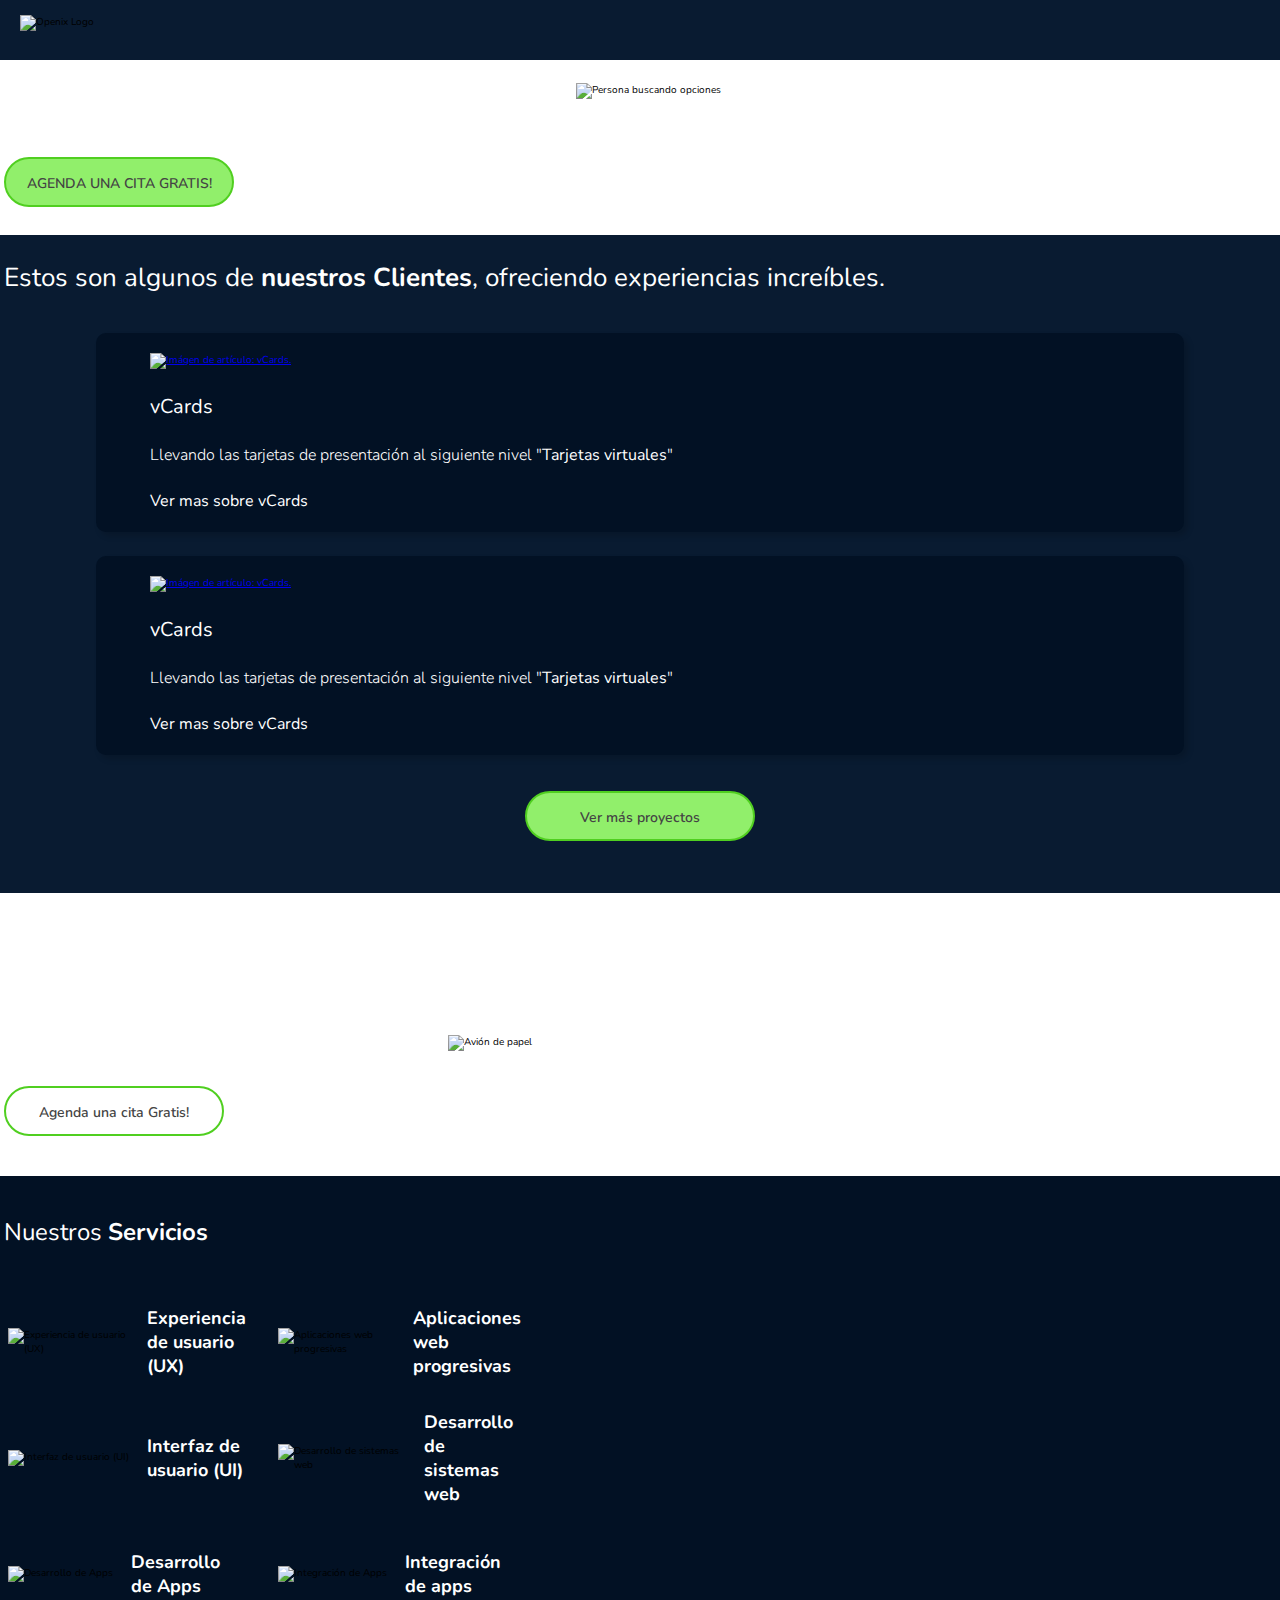
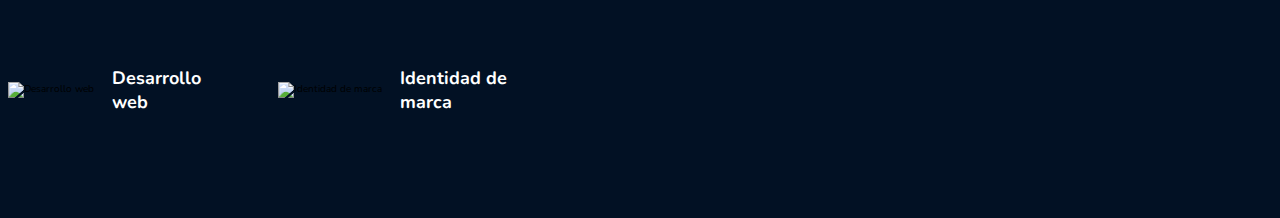
==== index.html @ 18866265 "4ta sección terminada: Servicios" ====
<!DOCTYPE html>
    <html lang="en">
        <head>
            <meta charset="UTF-8" />
            <meta http-equiv="X-UA-Compatible" content="IE=edge" />
            <meta name="viewport" content="width=device-width, initial-scale=1.0" />
            <meta name="robots" content="index, follow" />
            <link rel="preconnect" href="https://fonts.googleapis.com" />
            <link rel="preconnect" href="https://fonts.gstatic.com" crossorigin />
            <link href="https://fonts.googleapis.com/css2?family=Nunito:wght@300;400;500;600;700&display=swap" rel="stylesheet" />
            <link rel="stylesheet" href="./styles.css" />
            <title>Document</title>
        </head>
        <body>
            <header>
                <nav class="navbar">
                    <img src="./assets/pictures/logo W.svg" alt="Openix Logo" class="logo">
                    <div class="options-container">
                        <ul class="options">
                            <li><a href="/">Proyectos</a></li>
                            <li><a href="/">Servicios</a></li>
                            <li><a href="/">Blog</a></li>
                        </ul>
                        <a href="/">AGENDA UNA CITA GRATIS</a>
                    </div>
                    <a href="/" class="menu-icon-container"><span class="menu-icon"></span></a>
                </nav>
            </header>
            <main>
                <section class="hero">
                    <div class="info-container">
                        <h1 class="info-title">Desarrollamos y rediseñamos experiencias digitales.</h1>
                        <p class="info">Tener una buena interfaz <strong>NO BASTA,</strong> necesitas llegar a las  personas de manera significativa</p>
                        <a href="" class="info-button cta1">AGENDA UNA CITA GRATIS!</a>
                    </div>
                    <img src="./assets/pictures/hero-image.svg" alt="Persona buscando opciones" class="hero-image">
                </section>
                <section class="cards-section">
                    <h2 class="cards-header">Estos son algunos de <strong>nuestros Clientes</strong>, ofreciendo experiencias increíbles.</h2>
                    <figure class="green-line"></figure>
                    <div class="cards-container">
                        <article class="card card-1">
                            <div class="card-info-container">
                                <a href="/">
                                    <img src="./assets/pictures/proyecto 1.svg" alt="Imágen de artículo: vCards." class="card-picture card1">
                                </a>
                                <h3 class="card-title">vCards</h3>
                                <p class="card-info">Llevando las tarjetas de presentación al siguiente nivel "<strong>Tarjetas virtuales</strong>"</p>
                                <a href="/" class="card-info-link">
                                    <span>Ver mas sobre vCards</span>
                                    <figure></figure>
                                </a>
                            </div>
                        </article>
                        <article class="card card-2">
                            <div class="card-info-container">
                                <a href="/">
                                    <img src="./assets/pictures/Proyecto 2.svg" alt="Imágen de artículo: vCards." class="card-picture card2">
                                </a>
                                <h3 class="card-title">vCards</h3>
                                <p class="card-info">Llevando las tarjetas de presentación al siguiente nivel "<strong>Tarjetas virtuales</strong>"</p>
                                <a href="/" class="card-info-link">
                                    <span>Ver mas sobre vCards</span>
                                    <figure></figure>
                                </a>
                            </div>
                        </article>
                        <article class="card card-3">
                            <div class="card-info-container">
                                <a href="/">
                                    <img src="./assets/pictures/proyecto 1.svg" alt="Imágen de artículo: vCards." class="card-picture card3">
                                </a>
                                <h3 class="card-title">vCards</h3>
                                <p class="card-info">Llevando las tarjetas de presentación al siguiente nivel "<strong>Tarjetas virtuales</strong>"</p>
                                <a href="/" class="card-info-link">
                                    <span>Ver mas sobre vCards</span>
                                    <figure></figure>
                                </a>
                            </div>
                        </article>
                        <a href="/" class="cards-button cta1">Ver más proyectos</a>
                    </div>
                </section>
                <section class="appointment">
                    <div class="appointment-info-container">
                        <h2 class="appointment-info-title"> <strong>Somos expertos en agregar valor a tus ideas,</strong> ¿tienes en mente alguna idea loca que quieras plasmar?</h2>
                        <p class="appointment-info">Nosotros te ayudamos</p>
                        <a href="/" class="appointment-button cta2">Agenda una cita Gratis!</a>
                    </div>
                    <img src="./assets/pictures/paper-plane-left.svg" alt="Avión de papel" class="appointment-pic1">
                    <img src="./assets/pictures/idea-man.svg" alt="Persona con una idea" class="appointment-pic2">
                </section>
                <section class="services">
                    <p class="services-header">Nuestros <strong>Servicios</strong></p>
                    <figure class="green-line line2"></figure>
                    <div class="services-container">
                        <span class="services-item">
                            <figure class="services-item-icon">
                                <img src="./assets/Icons/user-icon.svg" alt="Experiencia de usuario (UX)">
                            </figure>
                            <p class="services-item-text">Experiencia<br /> de usuario (UX)</p>
                        </span>
                        <span class="services-item">
                            <figure class="services-item-icon">
                                <img src="./assets/Icons/interface-icon.svg" alt="Interfaz de usuario (UI)">
                            </figure>
                            <p class="services-item-text">Interfaz de <br />usuario (UI)</p>
                        </span>
                        <span class="services-item">
                            <figure class="services-item-icon">
                                <img src="./assets/Icons/app-development-icon.svg" alt="Desarrollo de Apps">
                            </figure>
                            <p class="services-item-text">Desarrollo <br />de Apps</p>
                        </span>
                        <span class="services-item">
                            <figure class="services-item-icon">
                                <img src="./assets/Icons/code-icon.svg" alt="Desarrollo web">
                            </figure>
                            <p class="services-item-text">Desarrollo <br /> web</p>
                        </span>
                        <span class="services-item">
                            <figure class="services-item-icon">
                                <img src="./assets/Icons/code-icon.svg" alt="Aplicaciones web progresivas">
                            </figure>
                            <p class="services-item-text">Aplicaciones web <br />progresivas</p>
                        </span>
                        <span class="services-item">
                            <figure class="services-item-icon">
                                <img src="./assets/Icons/system-development-icon.svg" alt="Desarrollo de sistemas web">
                            </figure>
                            <p class="services-item-text">Desarrollo de <br />sistemas web</p>
                        </span>
                        <span class="services-item">
                            <figure class="services-item-icon">
                                <img src="./assets/Icons/settings-icon.svg" alt="Integración de Apps">
                            </figure>
                            <p class="services-item-text">Integración <br />de apps</p>
                        </span>
                        <span class="services-item">
                            <figure class="services-item-icon">
                                <img src="./assets/Icons/pictures-icon.svg" alt="Identidad de marca">
                            </figure>
                            <p class="services-item-text">Identidad de <br />marca</p>
                        </span>
                    </div>
                </section>
            </main>
        </body>
    </html>
---- styles.css ----
* {
    margin: 0px;
    padding: 0px;
    box-sizing: border-box;
}
:root {
    --blue: #091B31;
    --dark-blue: #021124;
    --white: #ffffff;
    --light-green: #91ef6b;
    --green: #50cf20;
    --dark-green: #205809;
    --dark-grey: #444444;
    --shadows: #00000029;
    --Bold: 700;
    --SemiBold: 600;
    --medium: 500;
    --Regular: 400;
    --light: 300;
}
html {
    font-size: 62.5%;
    font-family: 'Nunito', sans-serif;
}
header {
    width: 100%;
    background-color: var(--blue);
    position: sticky;
    top: 0%;
    z-index: 1;
}
nav.navbar {
    width: 100%;
    height: 60px;
    padding: 0 20px;
    display: flex;
    justify-content: space-between;
    align-items: center;
}
img.logo {
    width: 100px;
    height: 30px;
}
div.options-container {
    display: none;
}
span.menu-icon {
    display: block;
    width: 30px;
    height: 30px;
    background-image: url(./assets/Icons/Menu.svg);
    background-repeat: no-repeat;
    background-position: center;
}
section.hero {
    width: 100%;
    background-image: url(./assets/pictures/gradient-background.webp);
    background-size: 100% 100%;
    position: relative;
}
div.info-container {
    width: 81%;
    padding: 4px;
}
h1.info-title {
    margin-top: 12px;
    color: var(--white);
    font-size: 3rem;
    line-height: 3.5rem;
    font-weight: var(--Bold);
}
p.info {
    margin-top: 12px;
    color: var(--white);
    font-size: 1.6rem;
    font-weight: var(--light);
}
a.cta1 {
    display: block;
    width: 230px;
    height: 50px;
    font-size: 1.4rem;
    font-weight: var(--SemiBold);
    background-color: var(--light-green);
    color: var(--dark-grey);
    text-decoration: none;
    text-align: center;
    padding-top: 15px;
    border: 2px solid var(--green);
    border-radius: 50px;
    margin: 12px 0px 24px 0px;
}
img.hero-image {
    width: 50%;
    position: absolute;
    top: 13%;
    right: 5%;
}
section.cards-section {
    padding: 28px 0;
    width: 100%;
    background-color: var(--blue);
}
h2.cards-header {
    width: 73%;
    margin-left: 4px;
    font-size: 2.6rem;
    line-height: 3rem;
    color: var(--white);
    font-weight: var(--Regular);
}
figure.green-line {
    width: 100px;
    height: 2px;
    background-image: url(./assets/Icons/Rectángulo\ 438.svg);
    margin: 10px 4px;
}
div.cards-container {
    width: 85%;
    margin: 28px auto 0 auto;
    display: flex;
    flex-direction: column;
    align-items: center;
}
article.card {
    width: 100%;
    height: auto;
    margin-bottom: 24px;
    padding: 20px 0;
    background-color: var(--dark-blue);
    border-radius: 10px;
    box-shadow: 4px 4px 6px var(--shadows);
}
article.card-3 {
    display: none;
}
div.card-info-container {
    width: 90%;
    margin: 0 auto;
}
img.card-picture {
    width: 100%;
}
h3.card-title {
    margin-top: 24px;
    font-size: 2rem;
    font-weight: var(--Regular);
    color: var(--white);
}
p.card-info {
    margin-top: 24px;
    font-size: 1.6rem;
    font-weight: var(--light);
    color: var(--white);
}
a.card-info-link {
    display: flex;
    justify-content: space-between;
    align-items: center;
    width: 200px;
    margin-top: 24px;
    font-size: 1.6rem;
    font-weight: var(--Regular);
    color: var(--white);
    text-decoration: none;
}
a.card-info-link figure {
    display: inline-block;
    width: 25px;
    height: 18px;
    background-image: url(./assets/Icons/arrow-right.svg);
    background-repeat: no-repeat;
    background-position: center;
}
section.appointment {
    width: 100%;
    height: auto;
    padding: 40px 4px;
    background-image: url(./assets/pictures/gradient-background.webp);
    background-repeat: no-repeat;
    background-size: 100% 100%;
    position: relative;
}
div.appointment-info-container {
    width: 90%;
}
h2.appointment-info-title {
    font-size: 3rem;
    line-height: 3rem;
    color: var(--white);
    font-weight: var(--Regular);
    margin-bottom: 48px;
}
p.appointment-info {
    font-size: 2rem;
    color: var(--white);
    font-weight: var(--light);
}
a.cta2 {
    display: block;
    width: 220px;
    height: 50px;
    font-size: 1.4rem;
    font-weight: var(--SemiBold);
    background-color: var(--white);
    color: var(--dark-grey);
    text-decoration: none;
    text-align: center;
    padding-top: 15px;
    border: 2px solid var(--green);
    border-radius: 50px;
    margin: 18px 0px 0px 0px;
}
img.appointment-pic1 {
    width: 200px;
    position: absolute;
    top: 50%;
    left: 35%;
}
img.appointment-pic2 {
    display: none;
}
section.services {
    width: 100%;
    height: auto;
    background-color: var(--dark-blue);
    padding: 40px 4px;
}
p.services-header {
    font-size: 2.4rem;
    font-weight: var(--Regular);
    color: var(--white);
}
figure.line2 {
    width: 90px;
    margin: 4px 0px;
}
div.services-container {
    margin: 40px 4px;
    display: grid;
    grid-template-rows: repeat(4, 1fr);
    grid-template-columns: 250px 250px;
    gap: 20px;
    grid-auto-flow: column;
    overflow-x: scroll;
    overscroll-behavior-x: contain;
    scroll-snap-type: x proximity;
}
span.services-item {
    width: 250px;
    height: auto;
    display: flex;
    align-items: center;
}
p.services-item-text {
    margin-left: 18px;
    font-size: 1.8rem;
    font-weight: var(--Bold);
    color: var(--white);
}
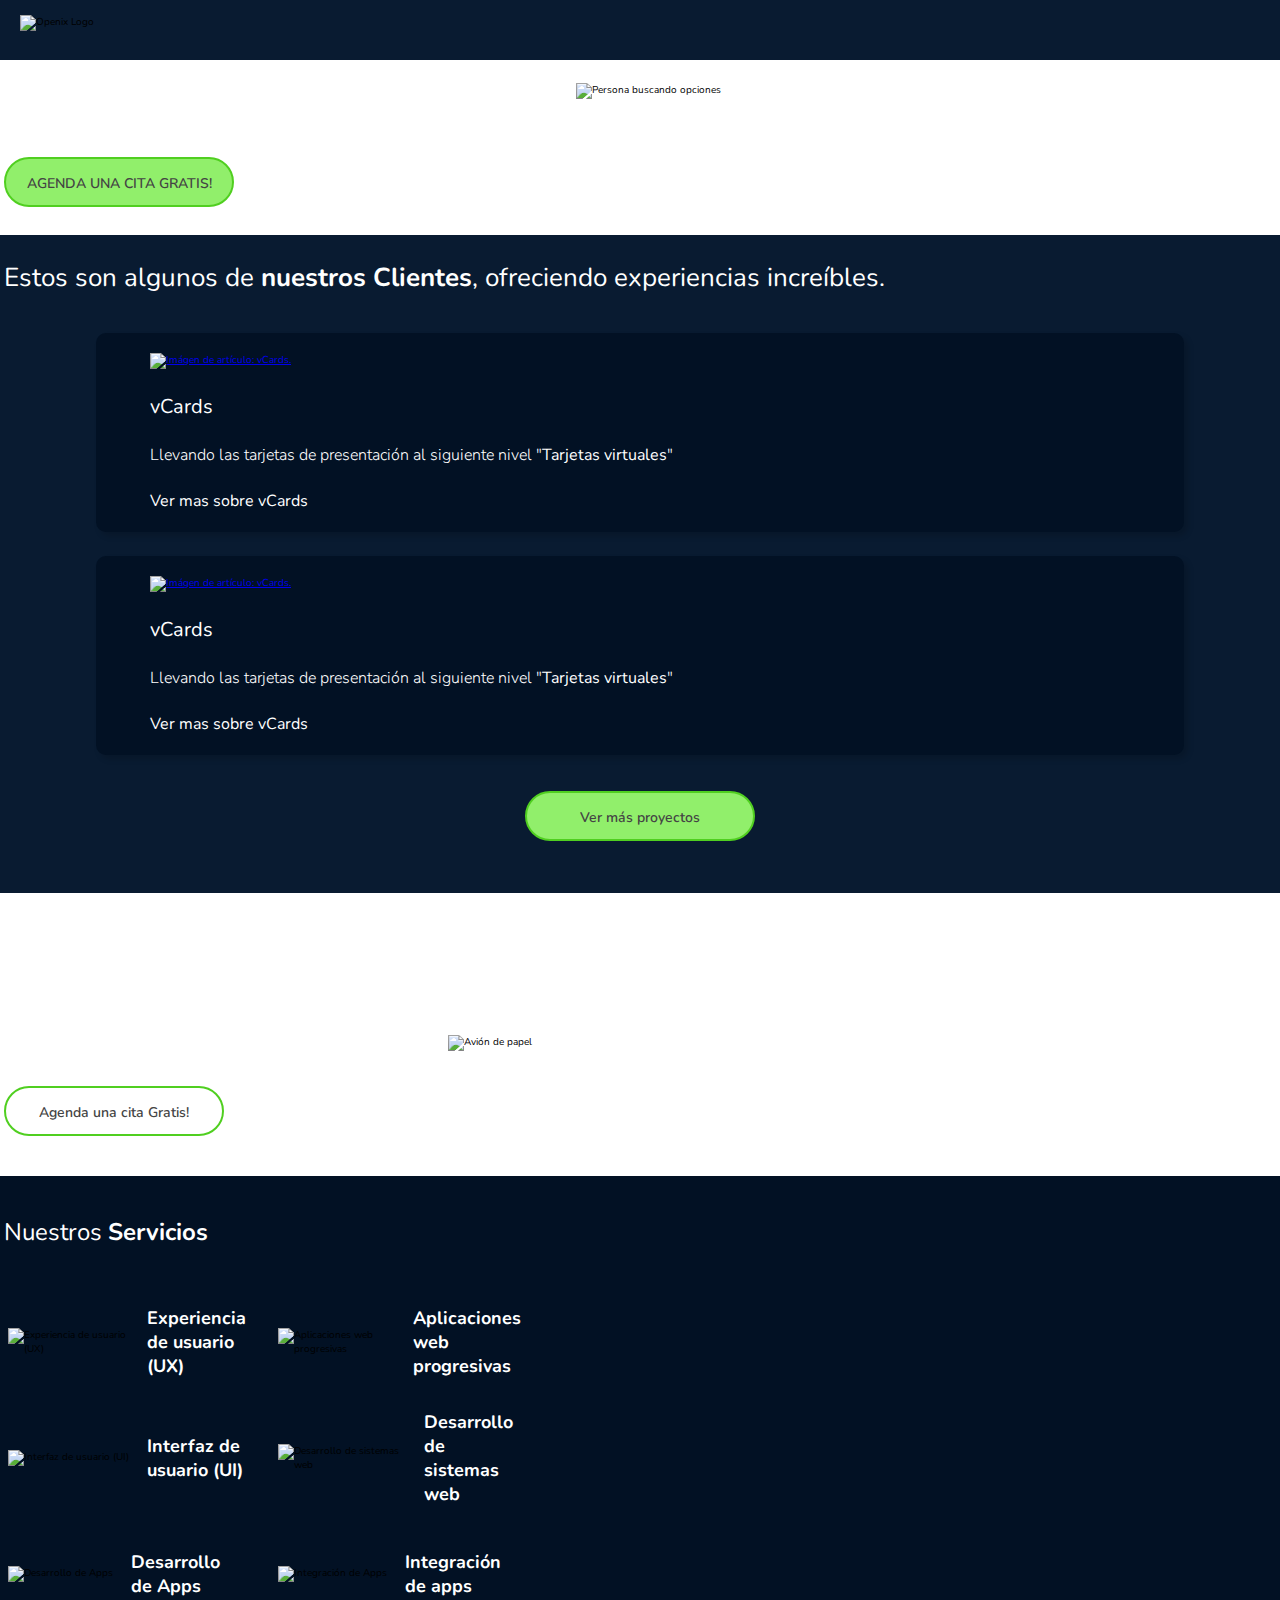
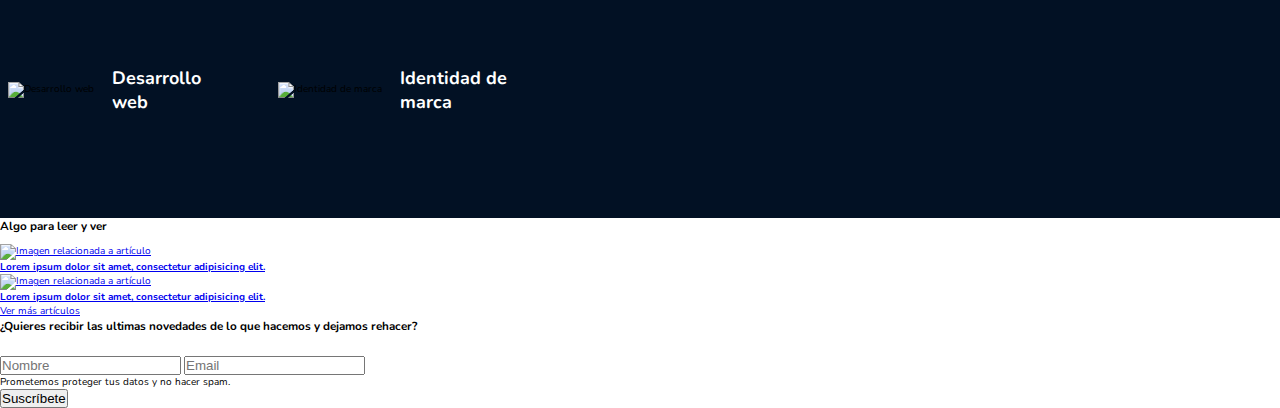
==== commit a62ad3a3: "Arquitectura inicial 6ta sección: suscripción" ====
--- a/index.html
+++ b/index.html
@@ -144,6 +144,51 @@
                         </span>
                     </div>
                 </section>
+                <section class="articles">
+                    <h3 class="articles-title">Algo para leer y ver</h3>
+                    <figure class="green-line line2"></figure>
+                    <div class="articles-container">
+                        <article class="article">
+                            <div class="article-info-container">
+                                <a href="/">
+                                    <img src="./assets/pictures/proyecto 1.svg" alt="Imagen relacionada a artículo" class="article-image">
+                                </a>
+                                <a href="/" class="article-link">
+                                    <h4 class="article-title">Lorem ipsum dolor sit amet, consectetur adipisicing elit.</h4>
+                                    <figure class="link-icon"></figure>
+                                </a>
+                            </div>
+                        </article>
+                        <article class="article">
+                            <div class="article-info-container">
+                                <a href="/">
+                                    <img src="./assets/pictures/Proyecto 2.svg" alt="Imagen relacionada a artículo" class="article-image">
+                                </a>
+                                <a href="/" class="article-link">
+                                    <h4 class="article-title">Lorem ipsum dolor sit amet, consectetur adipisicing elit.</h4>
+                                    <figure class="link-icon"></figure>
+                                </a>
+                            </div>
+                        </article>
+                    </div>
+                    <a href="./" class="see-more-link">
+                        <p class="see-more-text">Ver más artículos</p>
+                        <figure class="see-more-arrow"></figure>
+                    </a>
+                    <figure class="gradient-line"></figure>
+                </section>
+                <section class="subscription">
+                    <h3 class="subscription-title">¿Quieres recibir las ultimas novedades de lo que hacemos y dejamos rehacer?</h3>
+                    <figure class="green-line"></figure>
+                    <form action="/">
+                        <div>
+                            <input type="text" name="Name" id="name" placeholder="Nombre" autocomplete="name" required>
+                            <input type="email" name="Email" id="email" placeholder="Email" autocomplete="email" required>
+                        </div>
+                        <p class="form-legend">Prometemos proteger tus datos y no hacer spam.</p>
+                        <button type="submit">Suscríbete</button>
+                    </form>
+                </section>
             </main>
         </body>
     </html>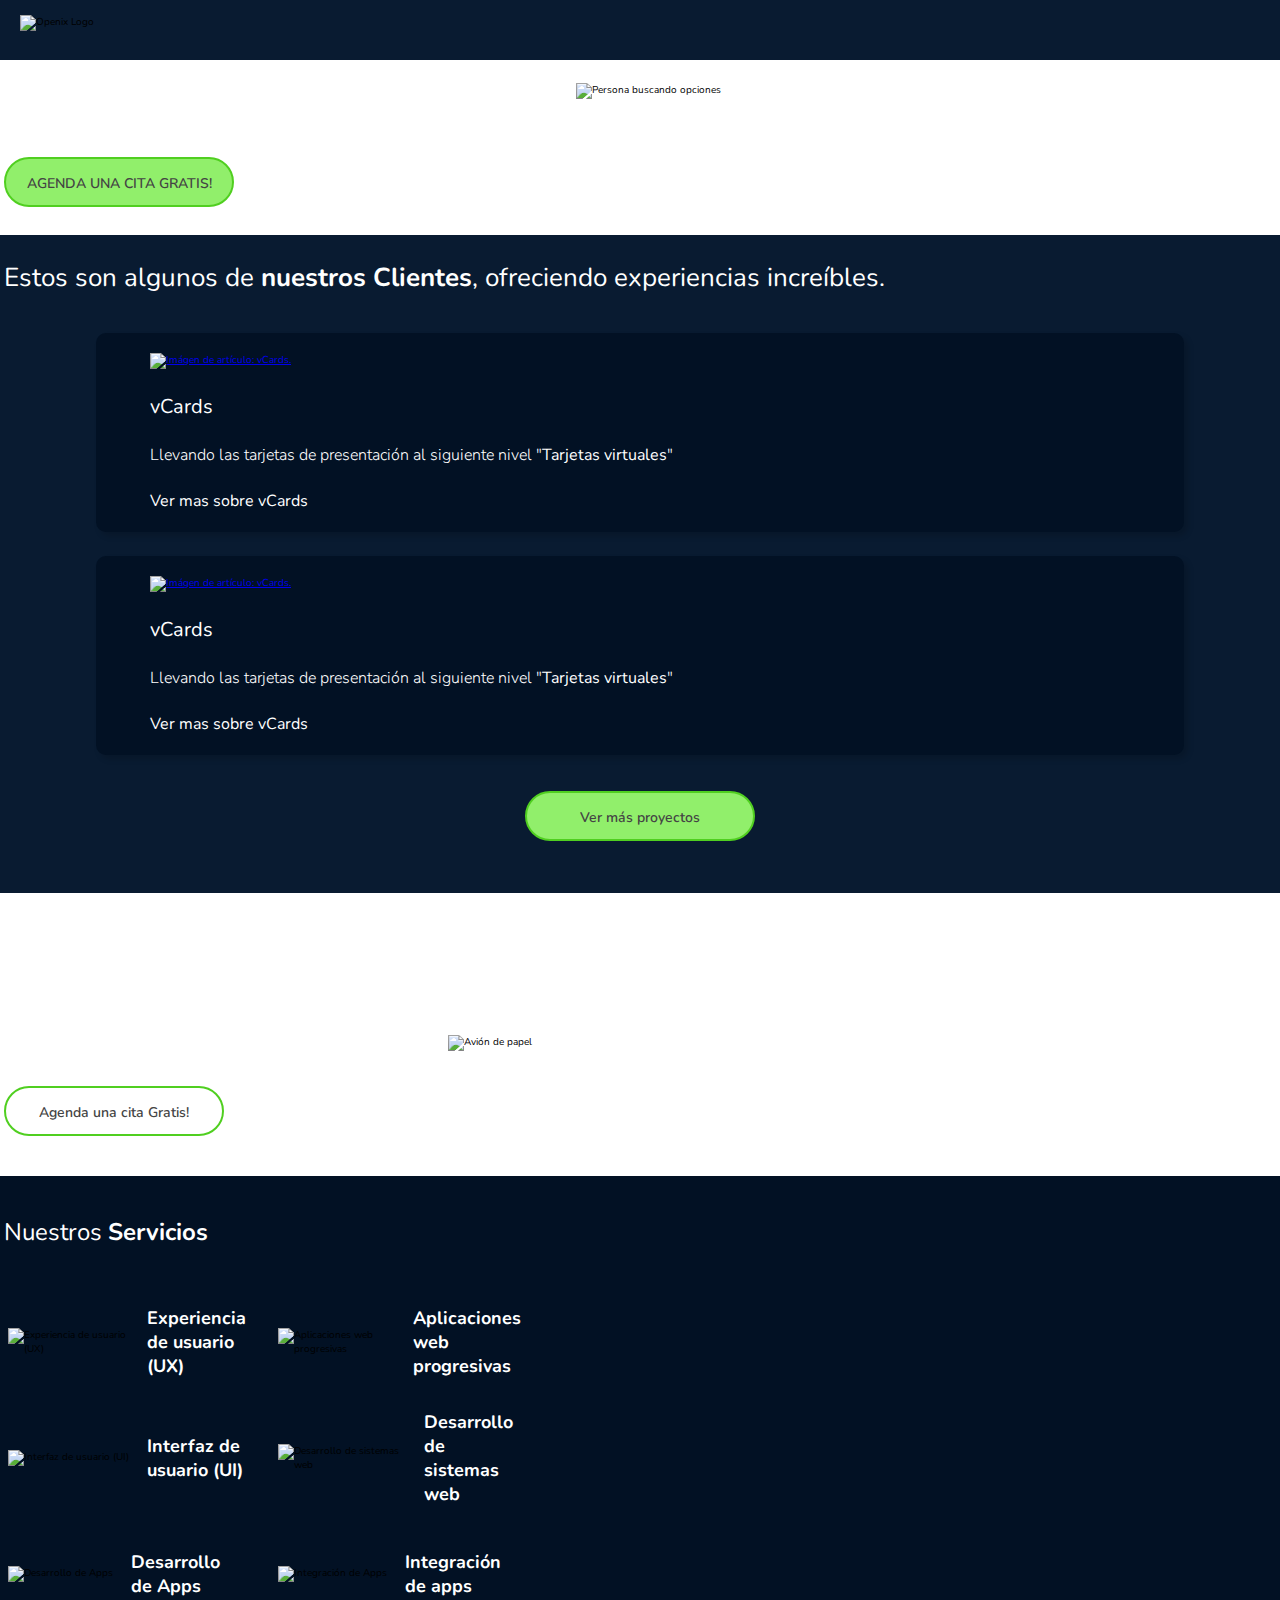
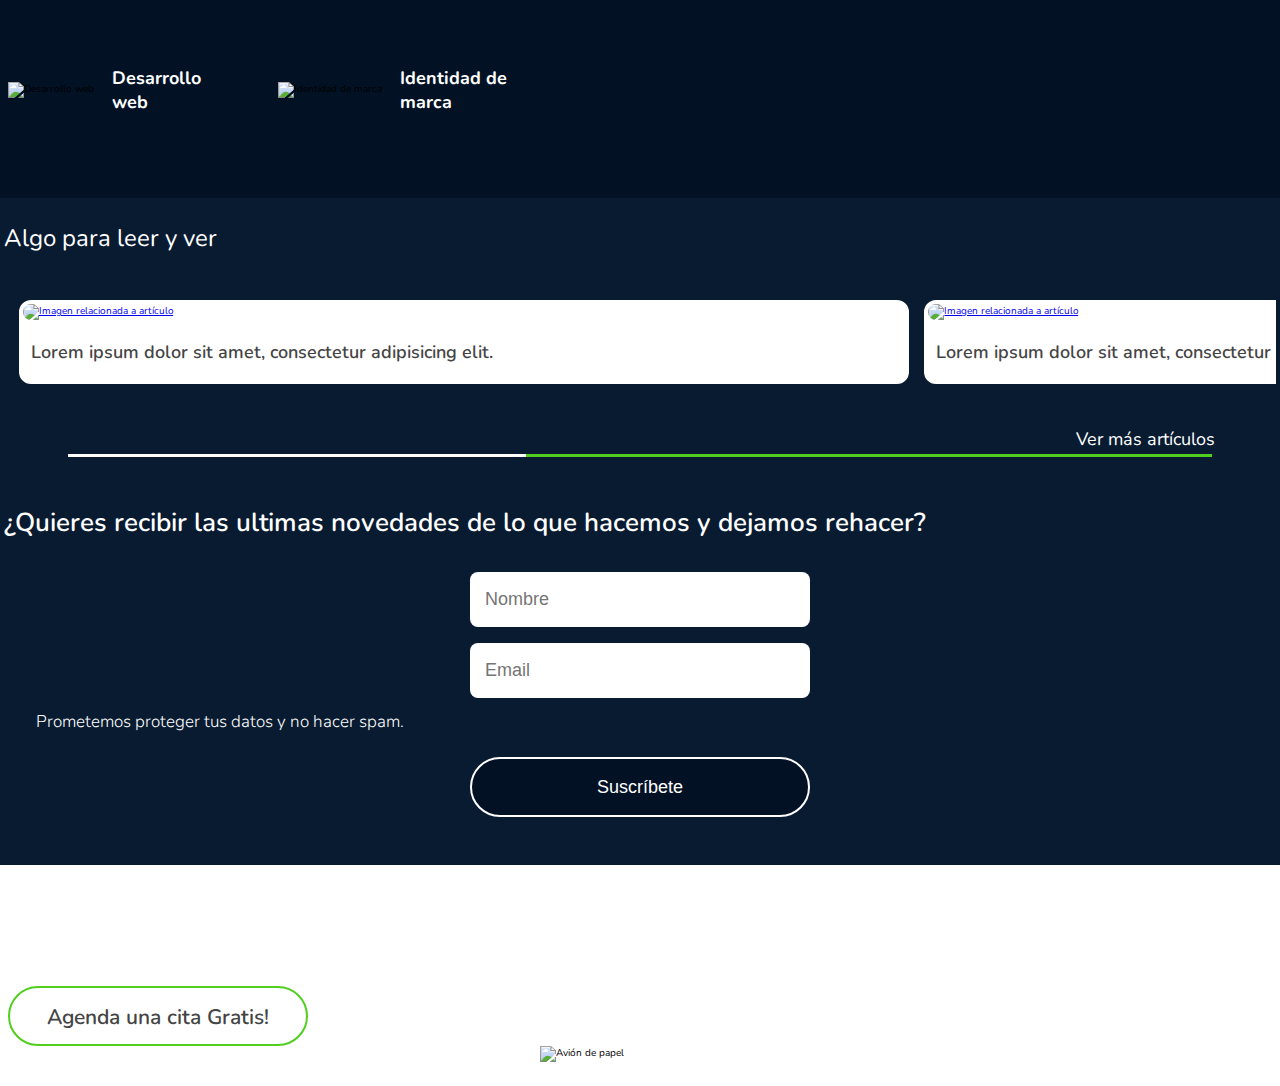
==== commit daf3f52a: "7a sección terminada: Pre-footer porque no supe como ponerle" ====
--- a/index.html
+++ b/index.html
@@ -179,16 +179,23 @@
                 </section>
                 <section class="subscription">
                     <h3 class="subscription-title">¿Quieres recibir las ultimas novedades de lo que hacemos y dejamos rehacer?</h3>
-                    <figure class="green-line"></figure>
-                    <form action="/">
-                        <div>
+                    <figure class="green-line line2"></figure>
+                    <form action="/" class="form-container">
+                        <div class="form-input-container">
                             <input type="text" name="Name" id="name" placeholder="Nombre" autocomplete="name" required>
                             <input type="email" name="Email" id="email" placeholder="Email" autocomplete="email" required>
                         </div>
                         <p class="form-legend">Prometemos proteger tus datos y no hacer spam.</p>
-                        <button type="submit">Suscríbete</button>
+                        <button type="submit" class="form-submit-bottom">Suscríbete</button>
                     </form>
                 </section>
+                <section class="pre-footer">
+                    <div class="pre-footer-container">
+                        <p class="pre-footer-title">¿Estás listo para la aventura?</p>
+                        <p class="pre-footer-text">Nosotros te ayudamos</p>
+                        <a href="/" class="cta2 cta2-1">Agenda una cita Gratis!</a>
+                        <img src="./assets/pictures/paper-plane-left.svg" alt="Avión de papel" class="pre-footer-pic"></section>
+                    </div>
             </main>
         </body>
     </html>--- a/styles.css
+++ b/styles.css
@@ -236,7 +236,7 @@
     margin: 4px 0px;
 }
 div.services-container {
-    margin: 40px 4px;
+    margin: 40px 4px 20px 4px;
     display: grid;
     grid-template-rows: repeat(4, 1fr);
     grid-template-columns: 250px 250px;
@@ -257,4 +257,169 @@
     font-size: 1.8rem;
     font-weight: var(--Bold);
     color: var(--white);
+}
+section.articles {
+    width: 100%;
+    height: auto;
+    padding: 24px 4px;
+    background-color: var(--blue);
+}
+h3.articles-title {
+    font-size: 2.4rem;
+    font-weight: var(--Regular);
+    color: var(--white);
+}
+div.articles-container {
+    margin: 40px 0;
+    display: flex;
+    overflow: scroll;
+    overscroll-behavior-x: contain;
+}
+article.article {
+    width: 70%;
+    min-width: 70%;
+    margin-left: 15px;
+    background-color: var(--white);
+    border: 4px solid var(--white);
+    border-radius: 12px;
+}
+img.article-image {
+    width: 100%;
+    border-radius: 12px;
+}
+a.article-link {
+    margin: 20px 0px 10px 8px;
+    text-decoration: none;
+    display: flex;
+    justify-content: space-between;
+}
+h4.article-title {
+    width: 74%;
+    font-size: 1.8rem;
+    font-weight: var(--SemiBold);
+    color: var(--dark-grey);
+}
+figure.link-icon {
+    width: 30px;
+    height: 30px;
+    align-self: flex-end;
+    background-image: url(./assets/Icons/redirect-link.svg);
+    background-position: center;
+    background-repeat: no-repeat;
+}
+a.see-more-link {
+    text-decoration: none;
+    display: flex;
+    justify-content: end;
+    align-items: center;
+    gap: 15px;
+    margin-right: 16px;
+}
+p.see-more-text {
+    font-size: 1.8rem;
+    font-weight: var(--Regular);
+    color: var(--white);
+}
+figure.see-more-arrow {
+    width: 30px;
+    height: 30px;
+    background-image: url(./assets/Icons/arrow-right.svg);
+    background-position: center;
+    background-repeat: no-repeat;
+}
+figure.gradient-line {
+    margin: 0 auto;
+    width: 90%;
+    height: 3px;
+    background-image: linear-gradient(90deg,var(--white) 40%, var(--green) 40%);
+}
+section.subscription {
+    width: 100%;
+    background-color: var(--blue);
+    padding: 24px 4px;
+}
+h3.subscription-title {
+    margin-bottom: 12px;
+    width: 95%;
+    font-size: 2.6rem;
+    font-weight: var(--SemiBold);
+    color: var(--white);
+}
+div.form-input-container {
+    margin: 18px auto 12px auto;
+    width: 95%;
+    display: flex;
+    gap: 16px;
+    flex-direction: column;
+    align-items: center;
+}
+div.form-input-container input {
+    width: 340px;
+    height: 55px;
+    border: none;
+    border-radius: 8px;
+    font-size: 1.8rem;
+    padding: 0 15px;
+}
+p.form-legend {
+    width: 95%;
+    margin: 0 auto;
+    font-size: 1.7rem;
+    font-weight: var(--light);
+    color: var(--white);
+}
+button.form-submit-bottom {
+    display: block;
+    margin: 24px auto;
+    width: 340px;
+    height: 60px;
+    font-size: 1.8rem;
+    font-weight: var(--Regular);
+    color: var(--white);
+    background-color: var(--dark-blue);
+    border: 2px solid var(--white);
+    border-radius: 40px;
+}
+section.pre-footer {
+    width: 100%;
+    height: auto;
+    padding: 24px 8px;
+    background-image: url(./assets/pictures/gradient-background.webp);
+    background-size: 100% 100%;
+    background-repeat: no-repeat;
+    background-position: center;
+    -webkit-transform: scaleX(-1);
+    -moz-transform: scaleX(-1);
+    -ms-transform: scaleX(-1);
+    -o-transform: scaleX(-1);
+    transform: scaleX(-1);
+}
+div.pre-footer-container {
+    width: 100%;
+    -webkit-transform: scaleX(-1);
+    -moz-transform: scaleX(-1);
+    -ms-transform: scaleX(-1);
+    -o-transform: scaleX(-1);
+    transform: scaleX(-1);
+}
+p.pre-footer-title {
+    font-size: 3rem;
+    font-weight: var(--Bold);
+    color: var(--white);
+}
+p.pre-footer-text {
+    font-size: 2.8rem;
+    font-weight: var(--light);
+    color: var(--white);
+}
+a.cta2-1 {
+    width: 300px;
+    height: 60px;
+    font-size: 2.1rem;
+    font-weight: var(--SemiBold);
+}
+img.pre-footer-pic {
+    display: block;
+    width: 200px;
+    margin: 0 auto;
 }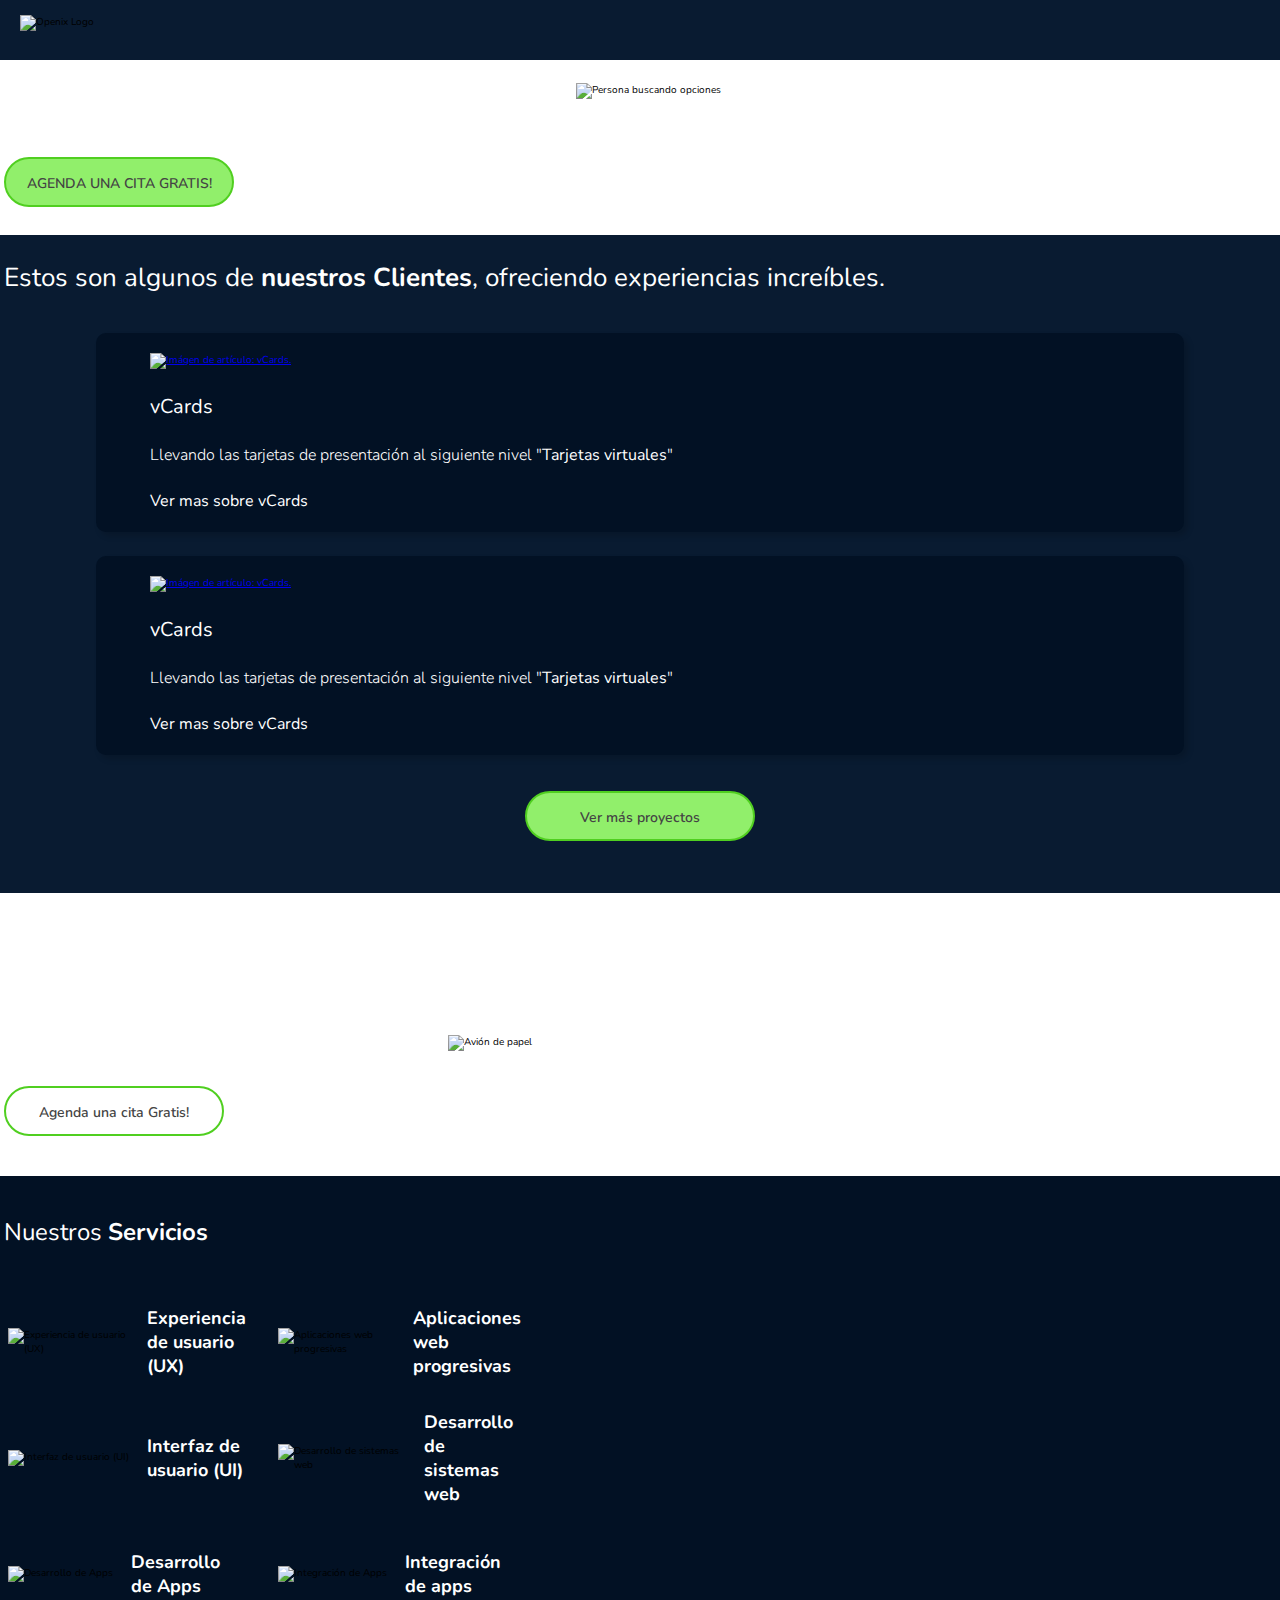
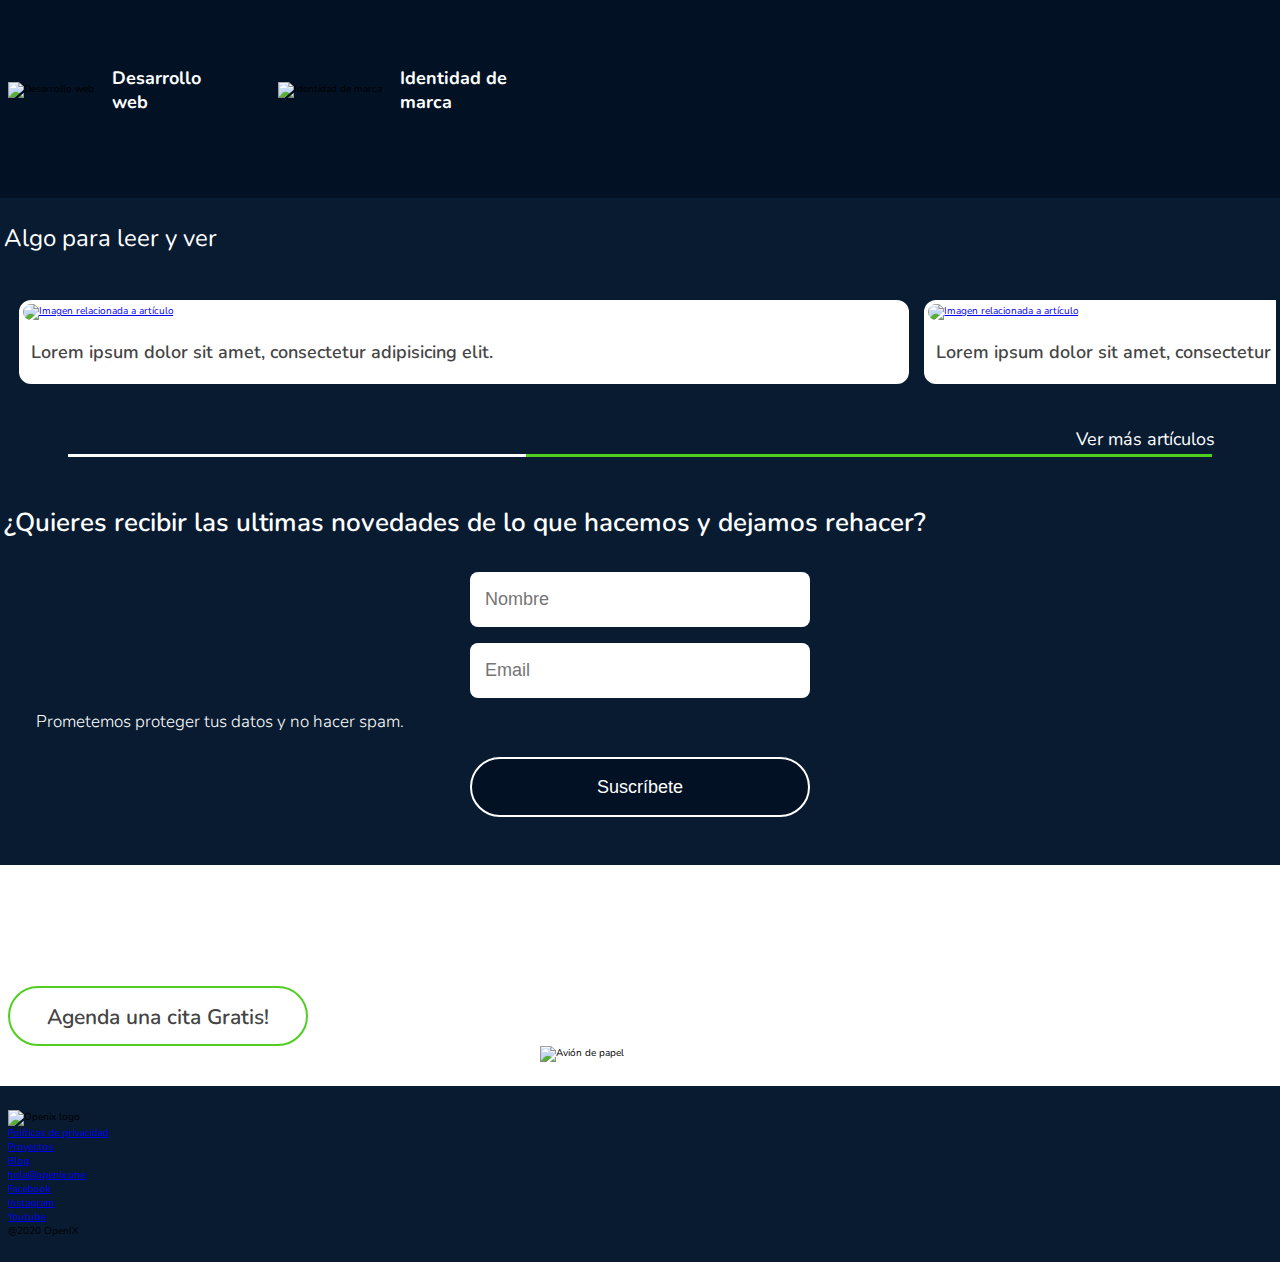
==== commit 466f5093: "Arquitectura inicial de ultima sección: footer" ====
--- a/index.html
+++ b/index.html
@@ -194,8 +194,28 @@
                         <p class="pre-footer-title">¿Estás listo para la aventura?</p>
                         <p class="pre-footer-text">Nosotros te ayudamos</p>
                         <a href="/" class="cta2 cta2-1">Agenda una cita Gratis!</a>
-                        <img src="./assets/pictures/paper-plane-left.svg" alt="Avión de papel" class="pre-footer-pic"></section>
-                    </div>
+                        <img src="./assets/pictures/paper-plane-left.svg" alt="Avión de papel" class="pre-footer-pic">
+                    </div>
+                </section>
+                <section class="footer">
+                    <div class="contact-info-container">
+                        <img src="./assets/pictures/logo W.svg" alt="Openix logo">
+                        <ul class="about-us-info-container">
+                            <li><a href="/">Políticas de privacidad</a></li>
+                            <li><a href="/">Proyectos</a></li>
+                            <li><a href="/">Blog</a></li>
+                        </ul>
+                        <adress class="email">
+                            <a href="mailto:hola@openix.one">hola@openix.one</a>
+                        </adress>
+                        <ul class="social-media">
+                            <li><a href="/"><span></span>Facebook</a></li>
+                            <li><a href="/"><span></span>Instagram</a></li>
+                            <li><a href="/"><span></span>Youtube</a></li>
+                        </ul>
+                    </div>
+                    <p>@2020 OpenIX</p>
+                </section>
             </main>
         </body>
     </html>--- a/styles.css
+++ b/styles.css
@@ -422,4 +422,10 @@
     display: block;
     width: 200px;
     margin: 0 auto;
+}
+section.footer {
+    width: 100%;
+    height: auto;
+    background-color: var(--blue);
+    padding: 24px 8px;
 }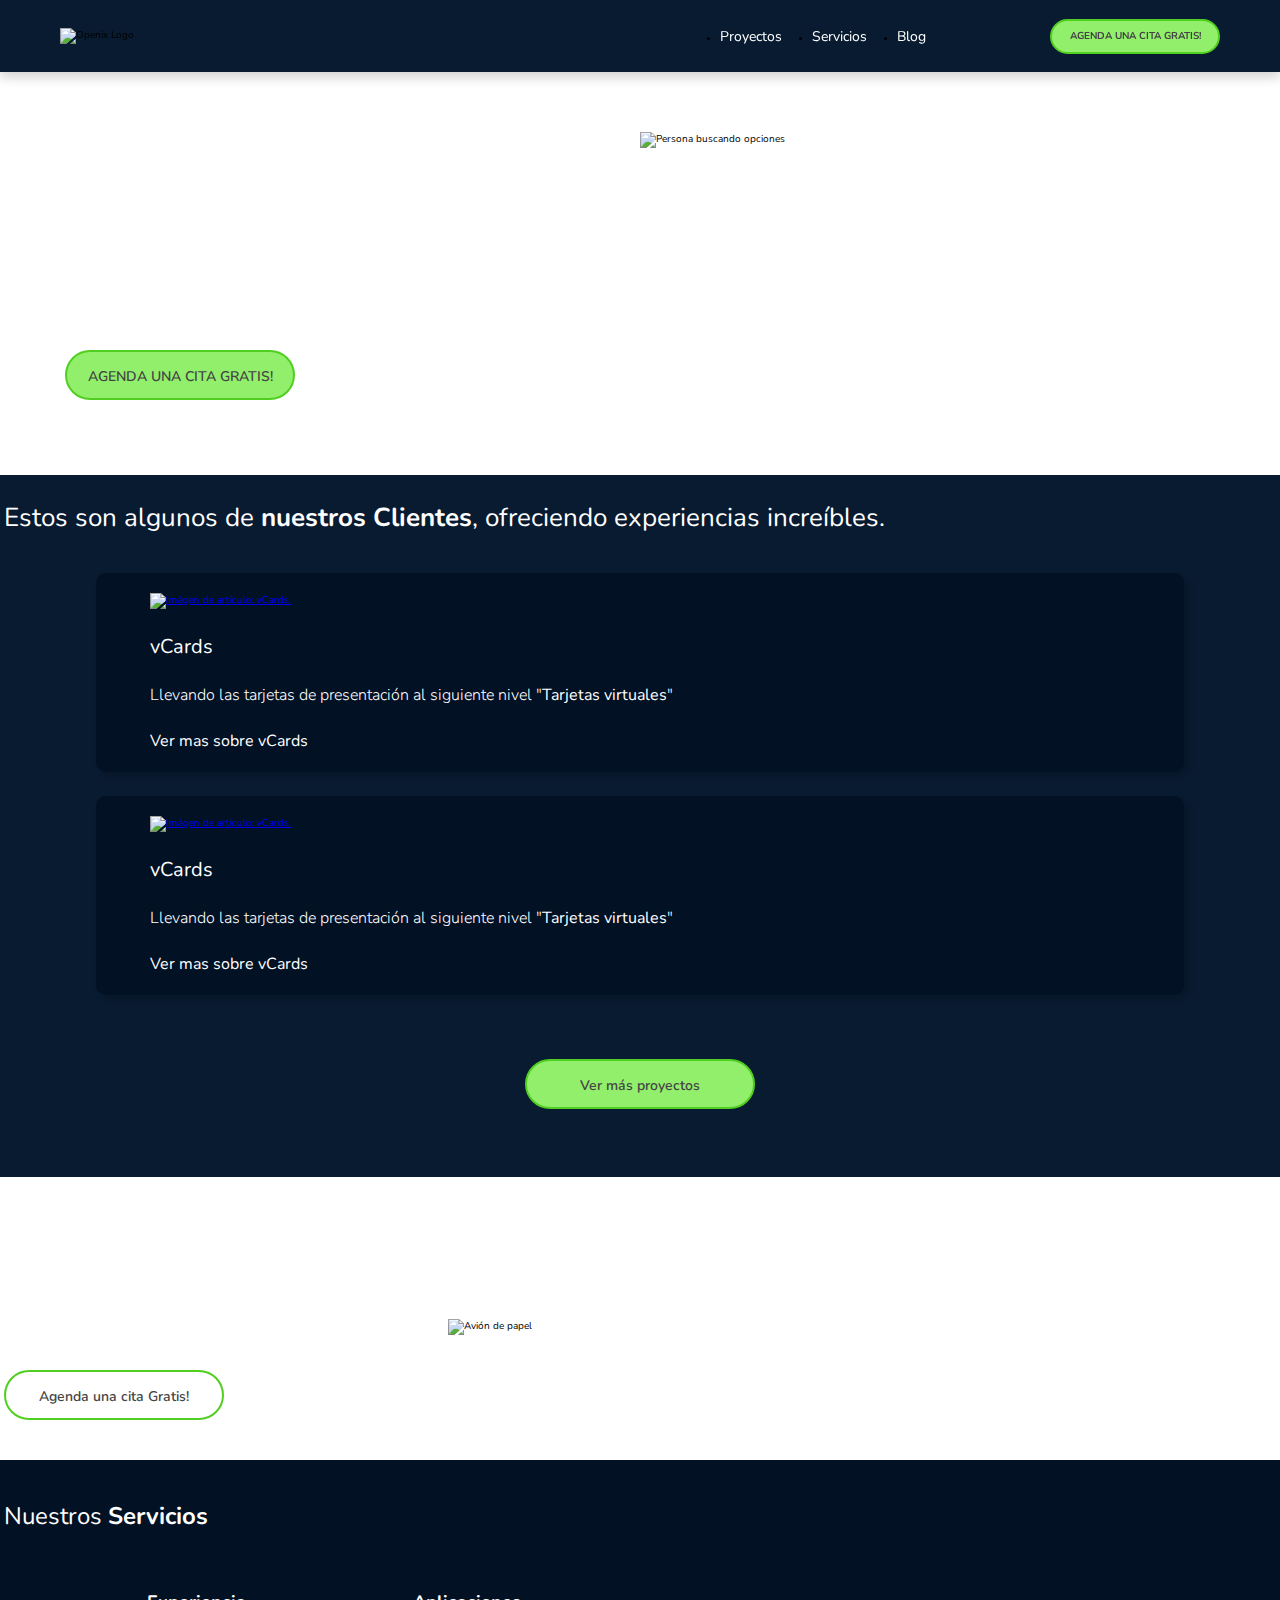
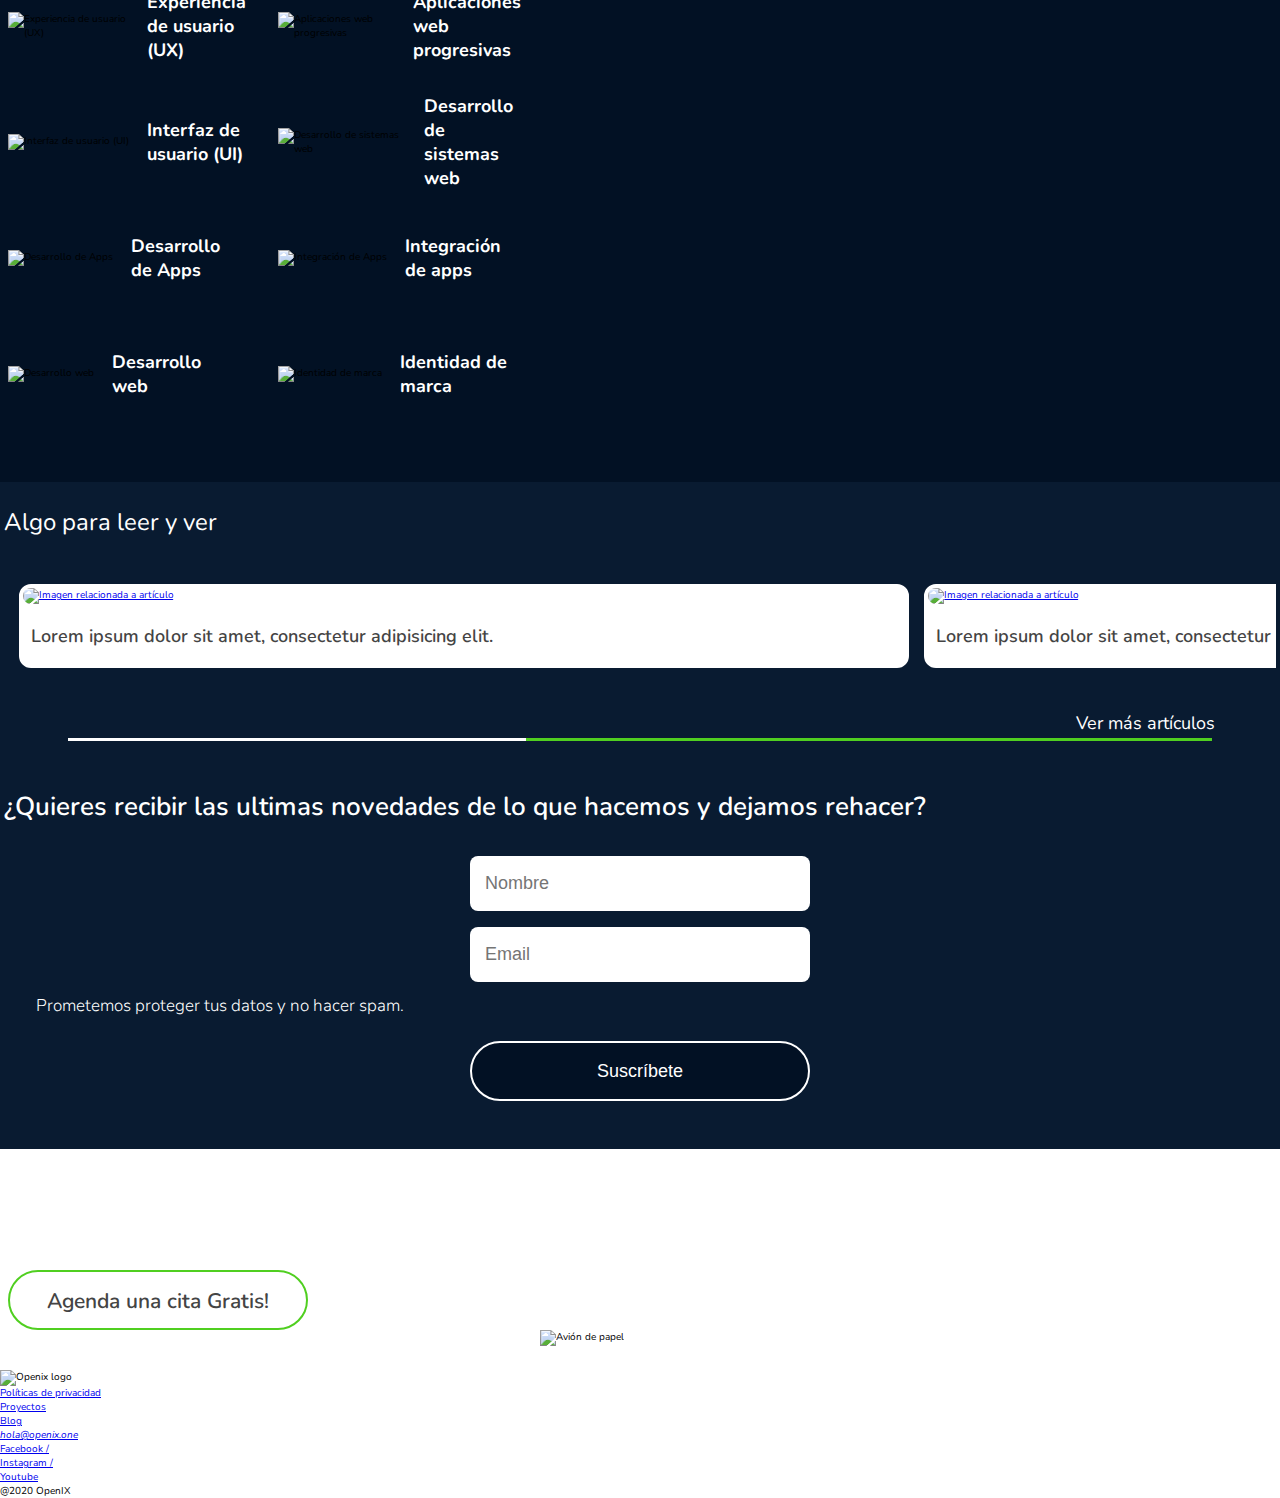
==== commit 2ef84d11: "Media queries para 2da sección: hero" ====
--- a/index.html
+++ b/index.html
@@ -9,28 +9,31 @@
             <link rel="preconnect" href="https://fonts.gstatic.com" crossorigin />
             <link href="https://fonts.googleapis.com/css2?family=Nunito:wght@300;400;500;600;700&display=swap" rel="stylesheet" />
             <link rel="stylesheet" href="./styles.css" />
-            <title>Document</title>
+            <link rel="stylesheet" href="./css/desktop.css" media="(min-width: 451px)">
+            <title>OpenIX</title>
         </head>
         <body>
             <header>
                 <nav class="navbar">
                     <img src="./assets/pictures/logo W.svg" alt="Openix Logo" class="logo">
-                    <div class="options-container">
-                        <ul class="options">
-                            <li><a href="/">Proyectos</a></li>
-                            <li><a href="/">Servicios</a></li>
-                            <li><a href="/">Blog</a></li>
-                        </ul>
-                        <a href="/">AGENDA UNA CITA GRATIS</a>
-                    </div>
-                    <a href="/" class="menu-icon-container"><span class="menu-icon"></span></a>
+                    <div class="navbar-right">
+                        <div class="options-container">
+                            <ul class="options-list-container">
+                                <li><a href="/" class="option-list-item">Proyectos</a></li>
+                                <li><a href="/" class="option-list-item">Servicios</a></li>
+                                <li><a href="/" class="option-list-item">Blog</a></li>
+                            </ul>
+                            <a href="/" class="cta1 cta1-1">AGENDA UNA CITA GRATIS!</a>
+                        </div>
+                        <a href="/" class="menu-icon-container"><span class="menu-icon"></span></a>
+                    </div>
                 </nav>
             </header>
             <main>
                 <section class="hero">
                     <div class="info-container">
                         <h1 class="info-title">Desarrollamos y rediseñamos experiencias digitales.</h1>
-                        <p class="info">Tener una buena interfaz <strong>NO BASTA,</strong> necesitas llegar a las  personas de manera significativa</p>
+                        <p class="info">Tener una buena interfaz <strong>NO BASTA,</strong> necesitas llegar a las  personas de manera significativa.</p>
                         <a href="" class="info-button cta1">AGENDA UNA CITA GRATIS!</a>
                     </div>
                     <img src="./assets/pictures/hero-image.svg" alt="Persona buscando opciones" class="hero-image">
@@ -197,25 +200,37 @@
                         <img src="./assets/pictures/paper-plane-left.svg" alt="Avión de papel" class="pre-footer-pic">
                     </div>
                 </section>
-                <section class="footer">
+            </main>
+            <footer class="footer">
+                <img src="./assets/pictures/logo W.svg" alt="Openix logo" class="logo-footer">
                     <div class="contact-info-container">
-                        <img src="./assets/pictures/logo W.svg" alt="Openix logo">
                         <ul class="about-us-info-container">
-                            <li><a href="/">Políticas de privacidad</a></li>
-                            <li><a href="/">Proyectos</a></li>
-                            <li><a href="/">Blog</a></li>
+                            <li><a href="/" class="about-us-info">Políticas de privacidad</a></li>
+                            <li><a href="/" class="about-us-info">Proyectos</a></li>
+                            <li><a href="/" class="about-us-info">Blog</a></li>
                         </ul>
-                        <adress class="email">
+                        <address class="email">
                             <a href="mailto:hola@openix.one">hola@openix.one</a>
-                        </adress>
+                        </address>
                         <ul class="social-media">
-                            <li><a href="/"><span></span>Facebook</a></li>
-                            <li><a href="/"><span></span>Instagram</a></li>
-                            <li><a href="/"><span></span>Youtube</a></li>
+                            <li><a href="/" class="social-media-item">
+                                    <figure class="social-media-icon facebook"></figure>
+                                    <span class="social-media-text">Facebook</span> /
+                                </a>
+                            </li>
+                            <li><a href="/" class="social-media-item">
+                                    <figure class="social-media-icon instagram"></figure>
+                                    <span class="social-media-text">Instagram</span> /
+                                </a>
+                            </li>
+                            <li><a href="/" class="social-media-item">
+                                    <figure class="social-media-icon youtube"></figure>
+                                    <span class="social-media-text">Youtube</span>
+                                </a>
+                            </li>
                         </ul>
                     </div>
-                    <p>@2020 OpenIX</p>
-                </section>
-            </main>
+                    <p class="footer-text">@2020 OpenIX</p>
+            </footer>
         </body>
     </html>--- a/css/desktop.css
+++ b/css/desktop.css
@@ -0,0 +1,77 @@
+:root {
+    --blue: #091B31;
+    --dark-blue: #021124;
+    --white: #ffffff;
+    --light-green: #91ef6b;
+    --green: #50cf20;
+    --dark-green: #205809;
+    --dark-grey: #444444;
+    --shadows: #00000029;
+    --Bold: 700;
+    --SemiBold: 600;
+    --medium: 500;
+    --Regular: 400;
+    --light: 300;
+}
+header {
+    box-shadow: 0px 6px 10px var(--shadows);
+}
+img.logo {
+    width: 150px;
+    height: auto;
+}
+div.navbar-right {
+    display: flex;
+}
+div.options-container {
+    display: block;
+}
+span.menu-icon {
+    display: none;
+}
+nav.navbar {
+    padding: 36px 60px;
+}
+div.options-container {
+    width: 500px;
+    display: flex;
+    align-items: center;
+    justify-content: space-between;
+}
+ul.options-list-container {
+    display: flex;
+    gap: 30px;
+}
+a.option-list-item {
+    text-decoration: none;
+    font-size: 1.4rem;
+    font-weight: var(--Regular);
+    color: var(--white);
+}
+a.cta1-1 {
+    width: 170px;
+    height: 35px;
+    margin: 0;
+    padding: 8px;
+    font-size: 1rem;
+    font-weight: var(--Bold);
+}
+section.hero {
+    padding: 35px 65px;
+}
+div.info-container {
+    max-width: 415px;
+    padding: 0;
+}
+p.info {
+    margin-top: 40px;
+    font-size: 2rem;
+}
+a.cta1 {
+    margin: 40px 0;
+}
+img.hero-image {
+    width: 40%;
+    top: 15%;
+    right: 10%;
+}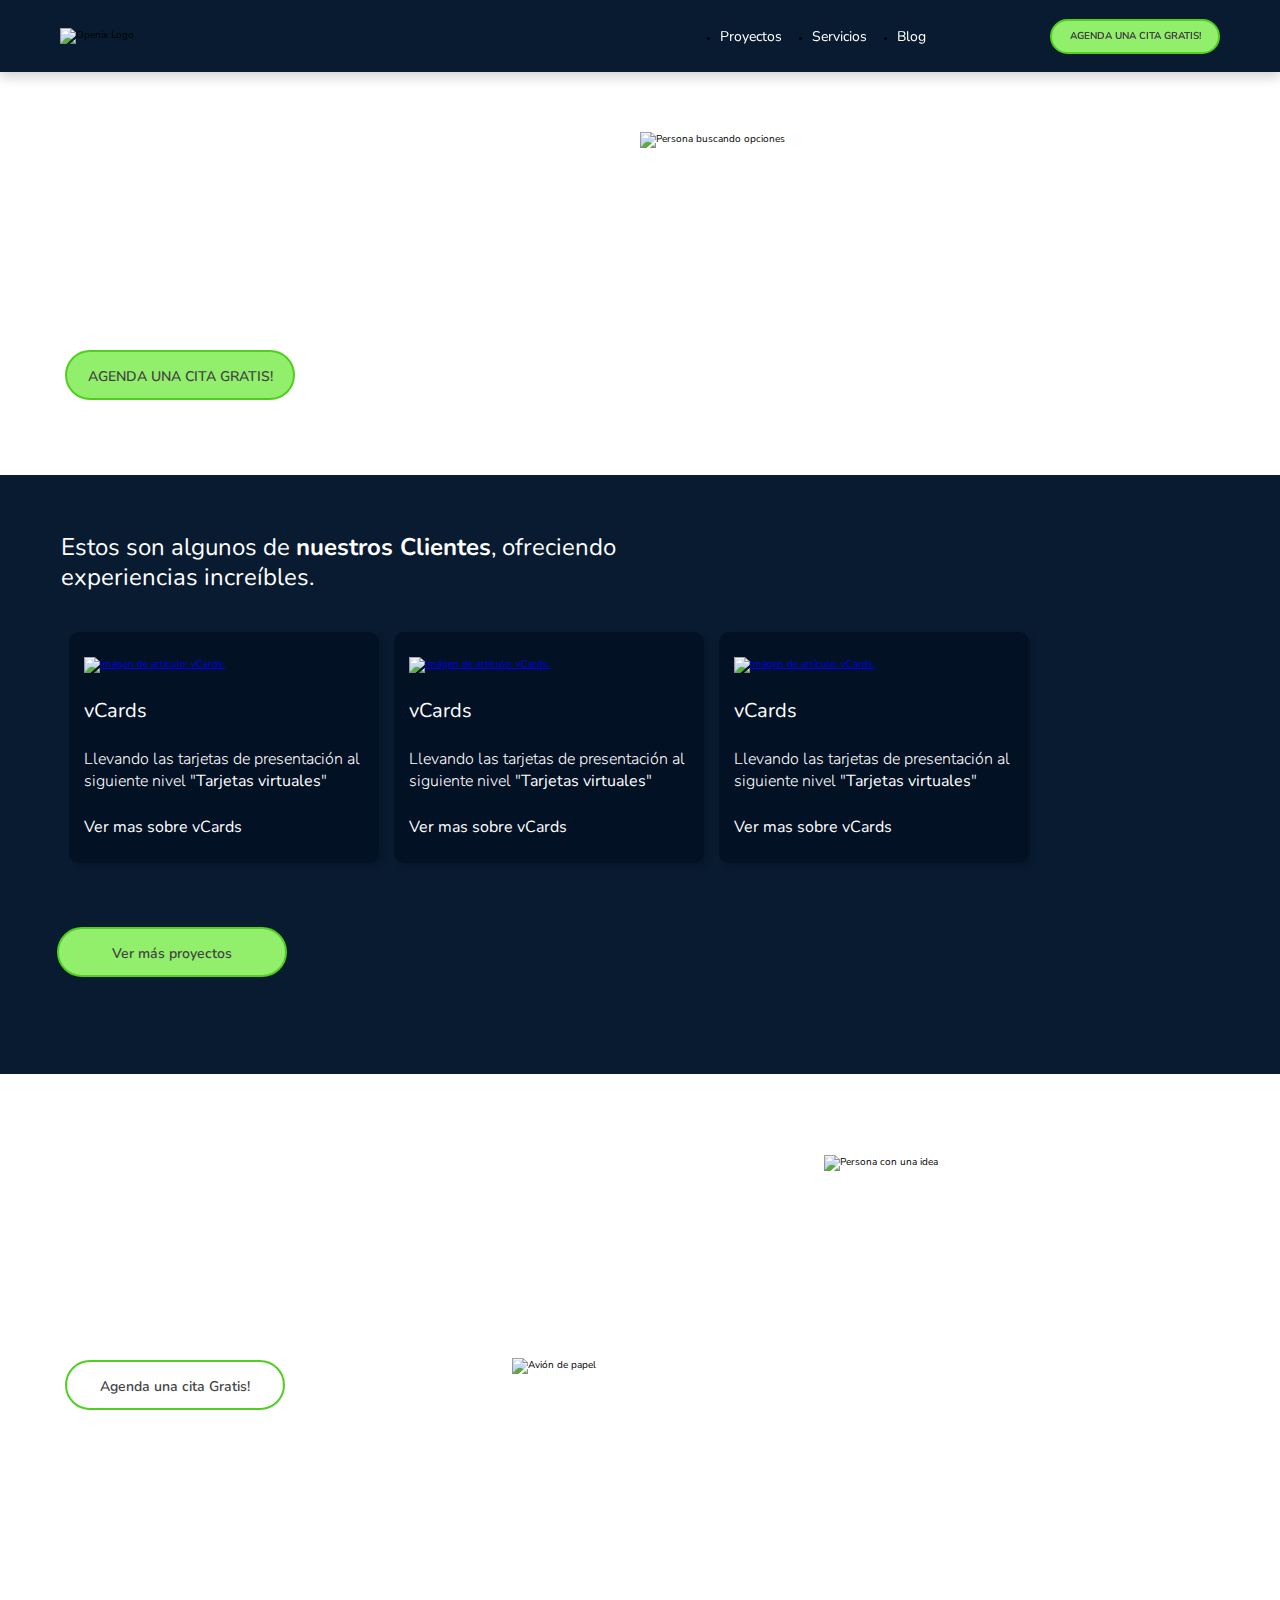
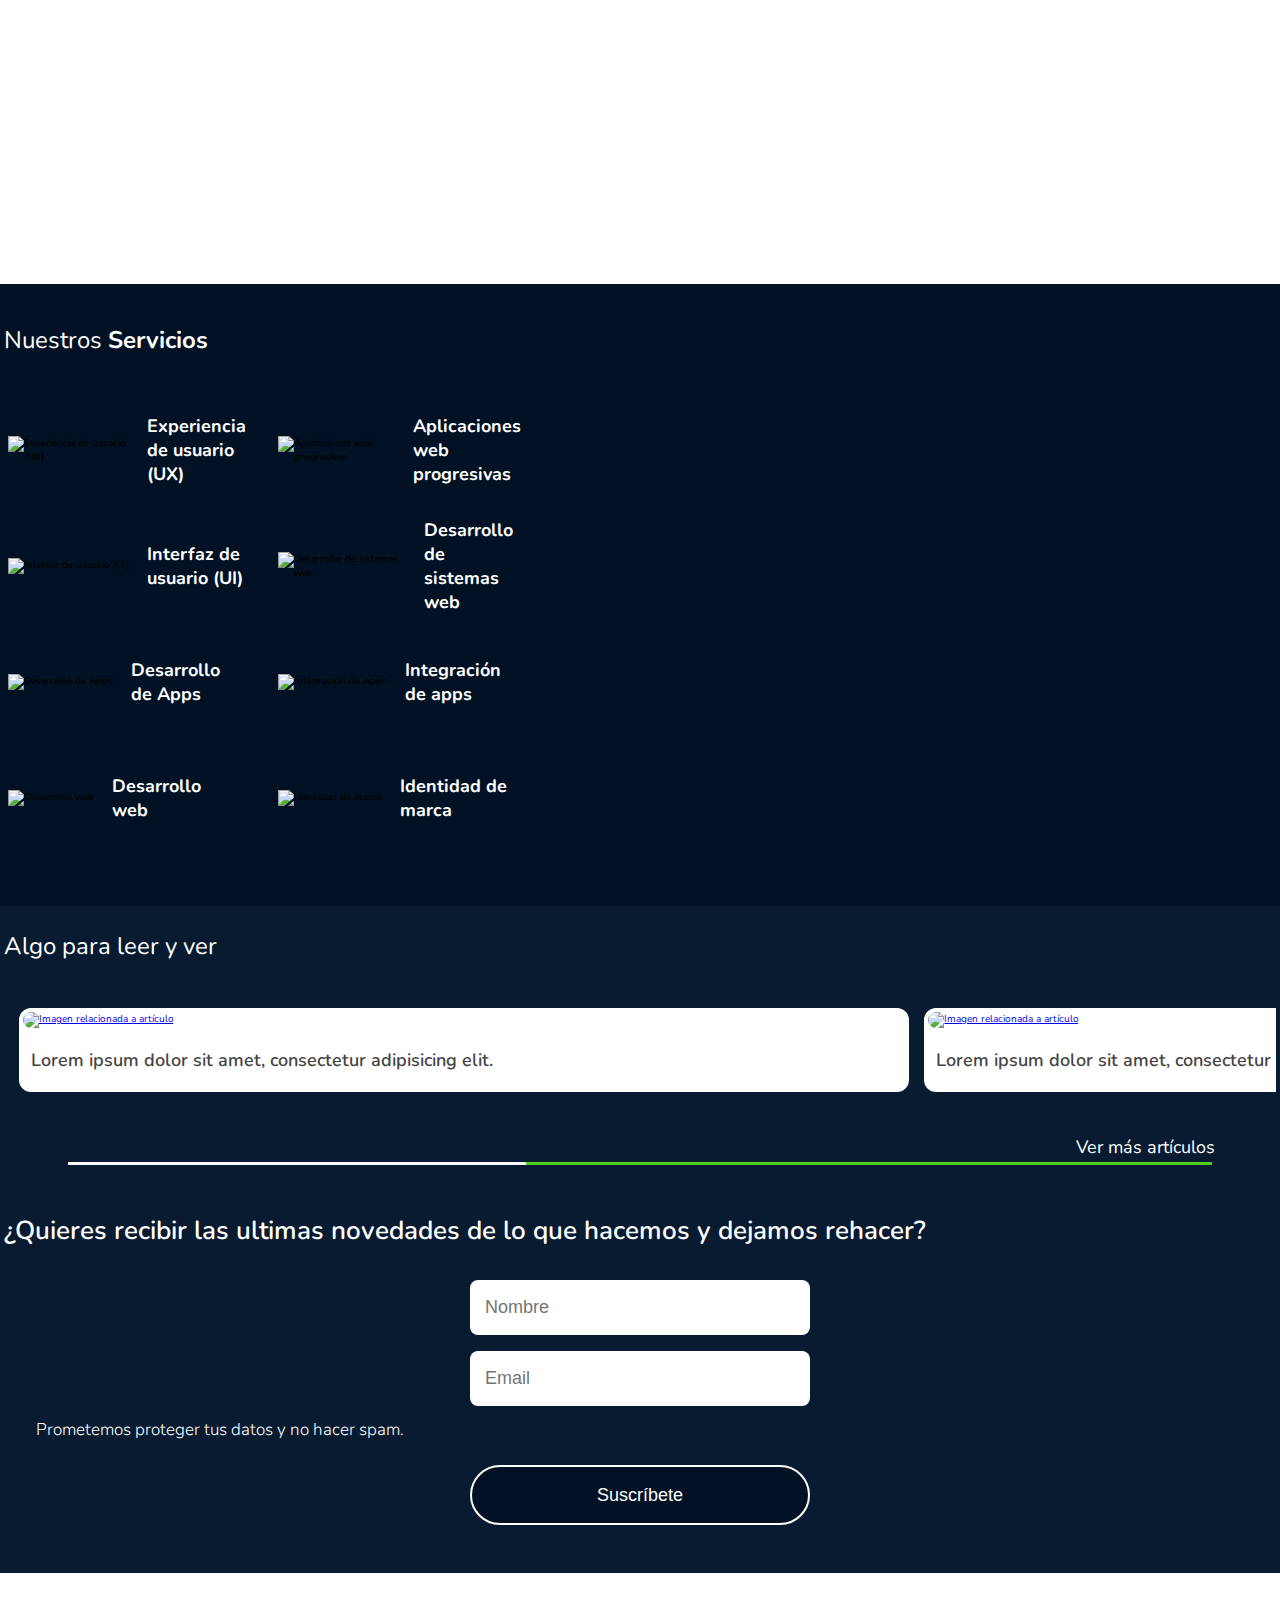
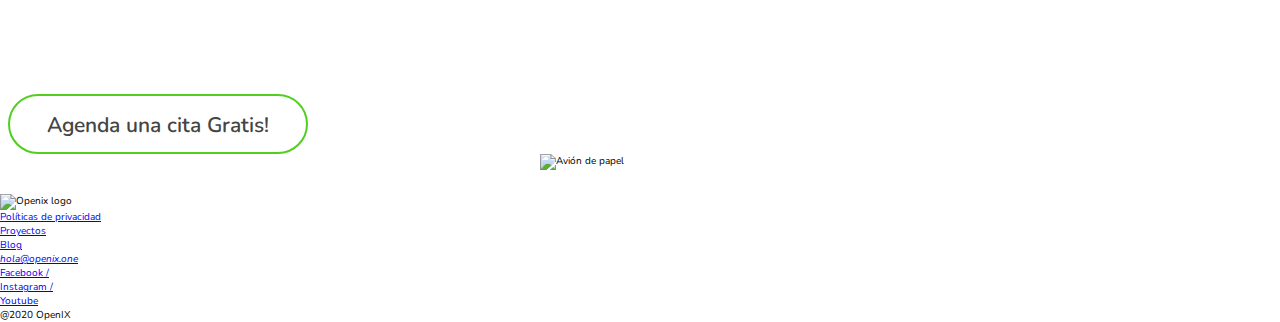
==== commit 2b4eeb94: "media queries 3a sección: appointment" ====
--- a/index.html
+++ b/index.html
@@ -41,52 +41,54 @@
                 <section class="cards-section">
                     <h2 class="cards-header">Estos son algunos de <strong>nuestros Clientes</strong>, ofreciendo experiencias increíbles.</h2>
                     <figure class="green-line"></figure>
-                    <div class="cards-container">
-                        <article class="card card-1">
-                            <div class="card-info-container">
-                                <a href="/">
-                                    <img src="./assets/pictures/proyecto 1.svg" alt="Imágen de artículo: vCards." class="card-picture card1">
-                                </a>
-                                <h3 class="card-title">vCards</h3>
-                                <p class="card-info">Llevando las tarjetas de presentación al siguiente nivel "<strong>Tarjetas virtuales</strong>"</p>
-                                <a href="/" class="card-info-link">
-                                    <span>Ver mas sobre vCards</span>
-                                    <figure></figure>
-                                </a>
-                            </div>
-                        </article>
-                        <article class="card card-2">
-                            <div class="card-info-container">
-                                <a href="/">
-                                    <img src="./assets/pictures/Proyecto 2.svg" alt="Imágen de artículo: vCards." class="card-picture card2">
-                                </a>
-                                <h3 class="card-title">vCards</h3>
-                                <p class="card-info">Llevando las tarjetas de presentación al siguiente nivel "<strong>Tarjetas virtuales</strong>"</p>
-                                <a href="/" class="card-info-link">
-                                    <span>Ver mas sobre vCards</span>
-                                    <figure></figure>
-                                </a>
-                            </div>
-                        </article>
-                        <article class="card card-3">
-                            <div class="card-info-container">
-                                <a href="/">
-                                    <img src="./assets/pictures/proyecto 1.svg" alt="Imágen de artículo: vCards." class="card-picture card3">
-                                </a>
-                                <h3 class="card-title">vCards</h3>
-                                <p class="card-info">Llevando las tarjetas de presentación al siguiente nivel "<strong>Tarjetas virtuales</strong>"</p>
-                                <a href="/" class="card-info-link">
-                                    <span>Ver mas sobre vCards</span>
-                                    <figure></figure>
-                                </a>
-                            </div>
-                        </article>
+                    <div class="content-container">
+                        <div class="cards-container">
+                            <article class="card card-1">
+                                <div class="card-info-container">
+                                    <a href="/">
+                                        <img src="./assets/pictures/proyecto 1.svg" alt="Imágen de artículo: vCards." class="card-picture card1">
+                                    </a>
+                                    <h3 class="card-title">vCards</h3>
+                                    <p class="card-info">Llevando las tarjetas de presentación al siguiente nivel "<strong>Tarjetas virtuales</strong>"</p>
+                                    <a href="/" class="card-info-link">
+                                        <span>Ver mas sobre vCards</span>
+                                        <figure></figure>
+                                    </a>
+                                </div>
+                            </article>
+                            <article class="card card-2">
+                                <div class="card-info-container">
+                                    <a href="/">
+                                        <img src="./assets/pictures/Proyecto 2.svg" alt="Imágen de artículo: vCards." class="card-picture card2">
+                                    </a>
+                                    <h3 class="card-title">vCards</h3>
+                                    <p class="card-info">Llevando las tarjetas de presentación al siguiente nivel "<strong>Tarjetas virtuales</strong>"</p>
+                                    <a href="/" class="card-info-link">
+                                        <span>Ver mas sobre vCards</span>
+                                        <figure></figure>
+                                    </a>
+                                </div>
+                            </article>
+                            <article class="card card-3">
+                                <div class="card-info-container">
+                                    <a href="/">
+                                        <img src="./assets/pictures/proyecto 1.svg" alt="Imágen de artículo: vCards." class="card-picture card3">
+                                    </a>
+                                    <h3 class="card-title">vCards</h3>
+                                    <p class="card-info">Llevando las tarjetas de presentación al siguiente nivel "<strong>Tarjetas virtuales</strong>"</p>
+                                    <a href="/" class="card-info-link">
+                                        <span>Ver mas sobre vCards</span>
+                                        <figure></figure>
+                                    </a>
+                                </div>
+                            </article>
+                        </div>
                         <a href="/" class="cards-button cta1">Ver más proyectos</a>
                     </div>
                 </section>
                 <section class="appointment">
                     <div class="appointment-info-container">
-                        <h2 class="appointment-info-title"> <strong>Somos expertos en agregar valor a tus ideas,</strong> ¿tienes en mente alguna idea loca que quieras plasmar?</h2>
+                        <h2 class="appointment-info-title"> <strong>Somos Expertos en agregar valor a tus ideas,</strong> ¿tienes en mente alguna idea loca que quieras plasmar?</h2>
                         <p class="appointment-info">Nosotros te ayudamos</p>
                         <a href="/" class="appointment-button cta2">Agenda una cita Gratis!</a>
                     </div>
--- a/css/desktop.css
+++ b/css/desktop.css
@@ -74,4 +74,48 @@
     width: 40%;
     top: 15%;
     right: 10%;
+}
+section.cards-section {
+    padding: 57px;
+}
+h2.cards-header {
+    width: 600px;
+    font-size: 2.4rem;
+}
+div.cards-container {
+    width: 98%;
+    flex-direction: row;
+    gap: 15px;
+}
+article.card {
+    width: 310px;
+    padding: 25px 0;
+}
+article.card-3 {
+    display: block;
+}
+section.appointment {
+    padding: 65px 65px;
+    height: 90vh;
+}
+div.appointment-info-container {
+    max-width: 420px;
+}
+h2.appointment-info-title {
+    font-size: 2.6rem;
+}
+p.appointment-info {
+    font-size: 2.6rem;
+}
+img.appointment-pic1 {
+    width:  300px;
+    top: 35%;
+    left: 40%;
+}
+img.appointment-pic2 {
+    display: block;
+    width: 200px;
+    position: absolute;
+    top: 10%;
+    right: 20%;
 }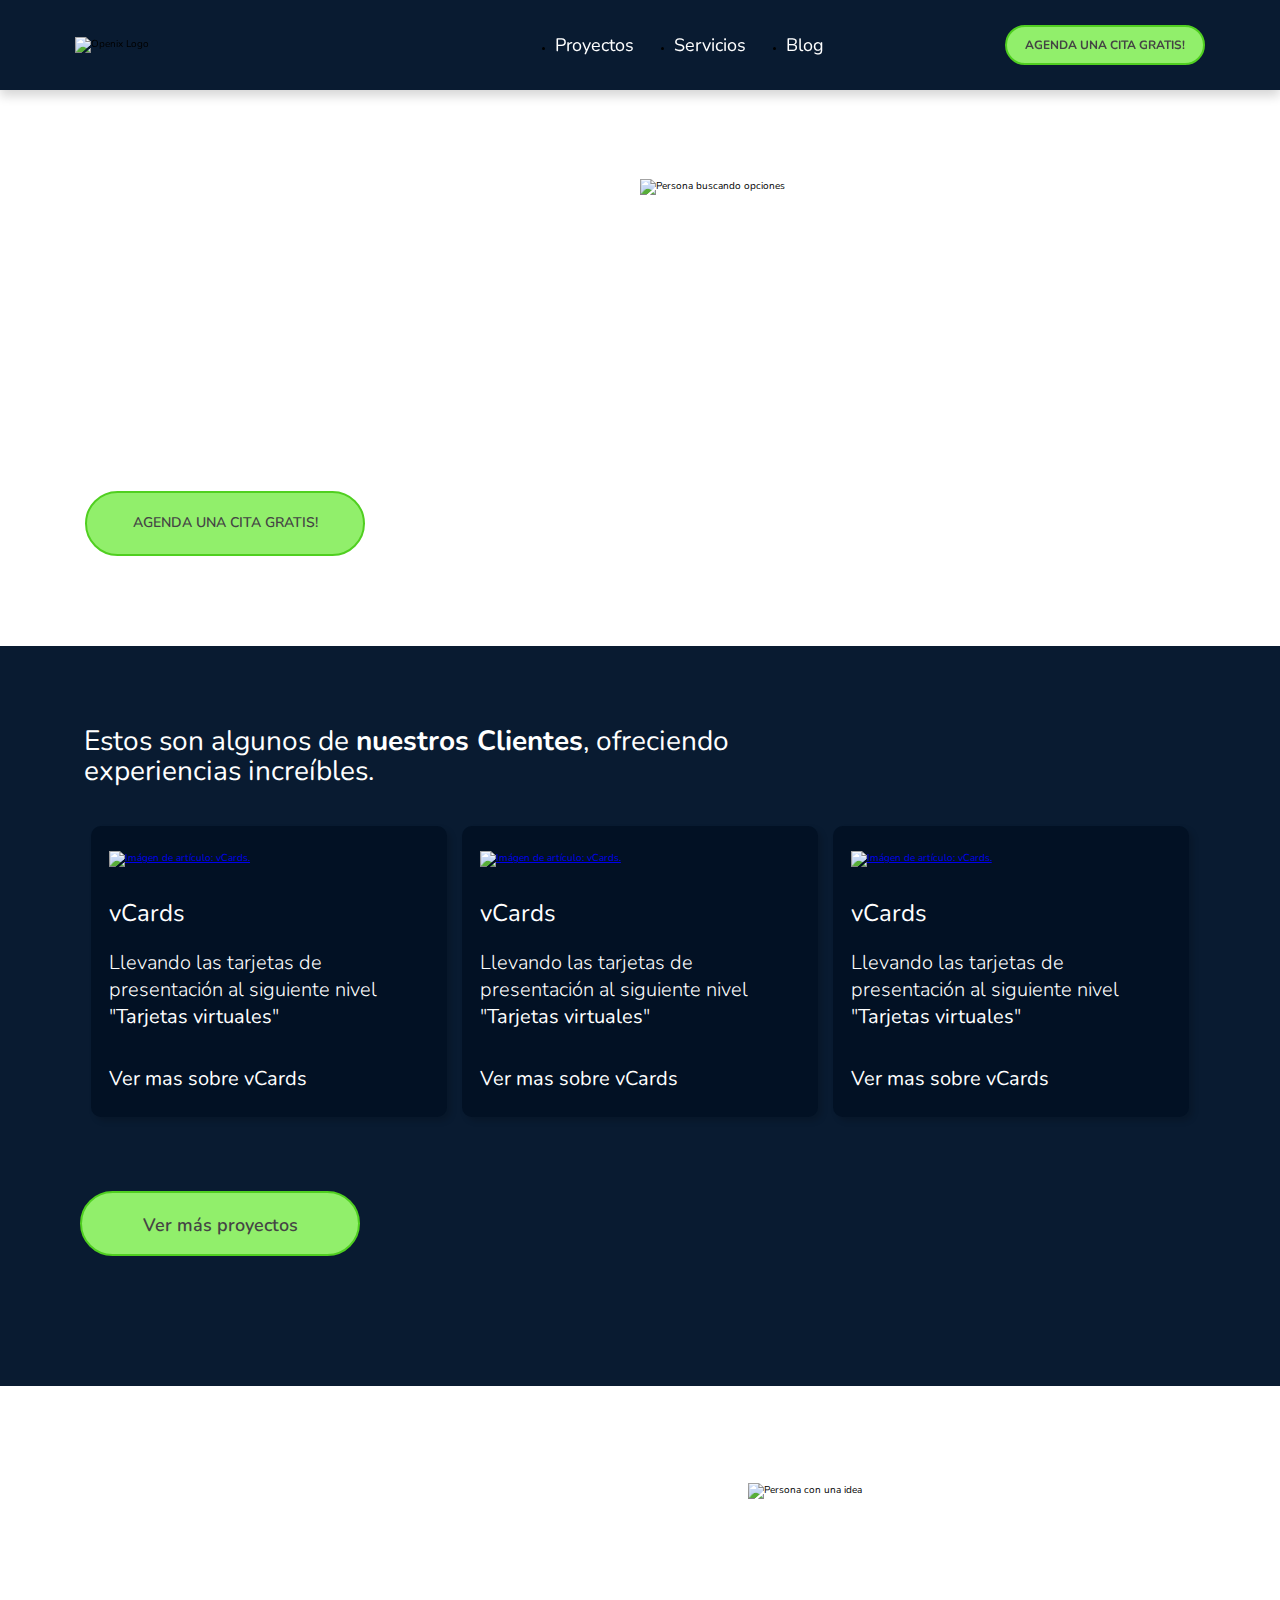
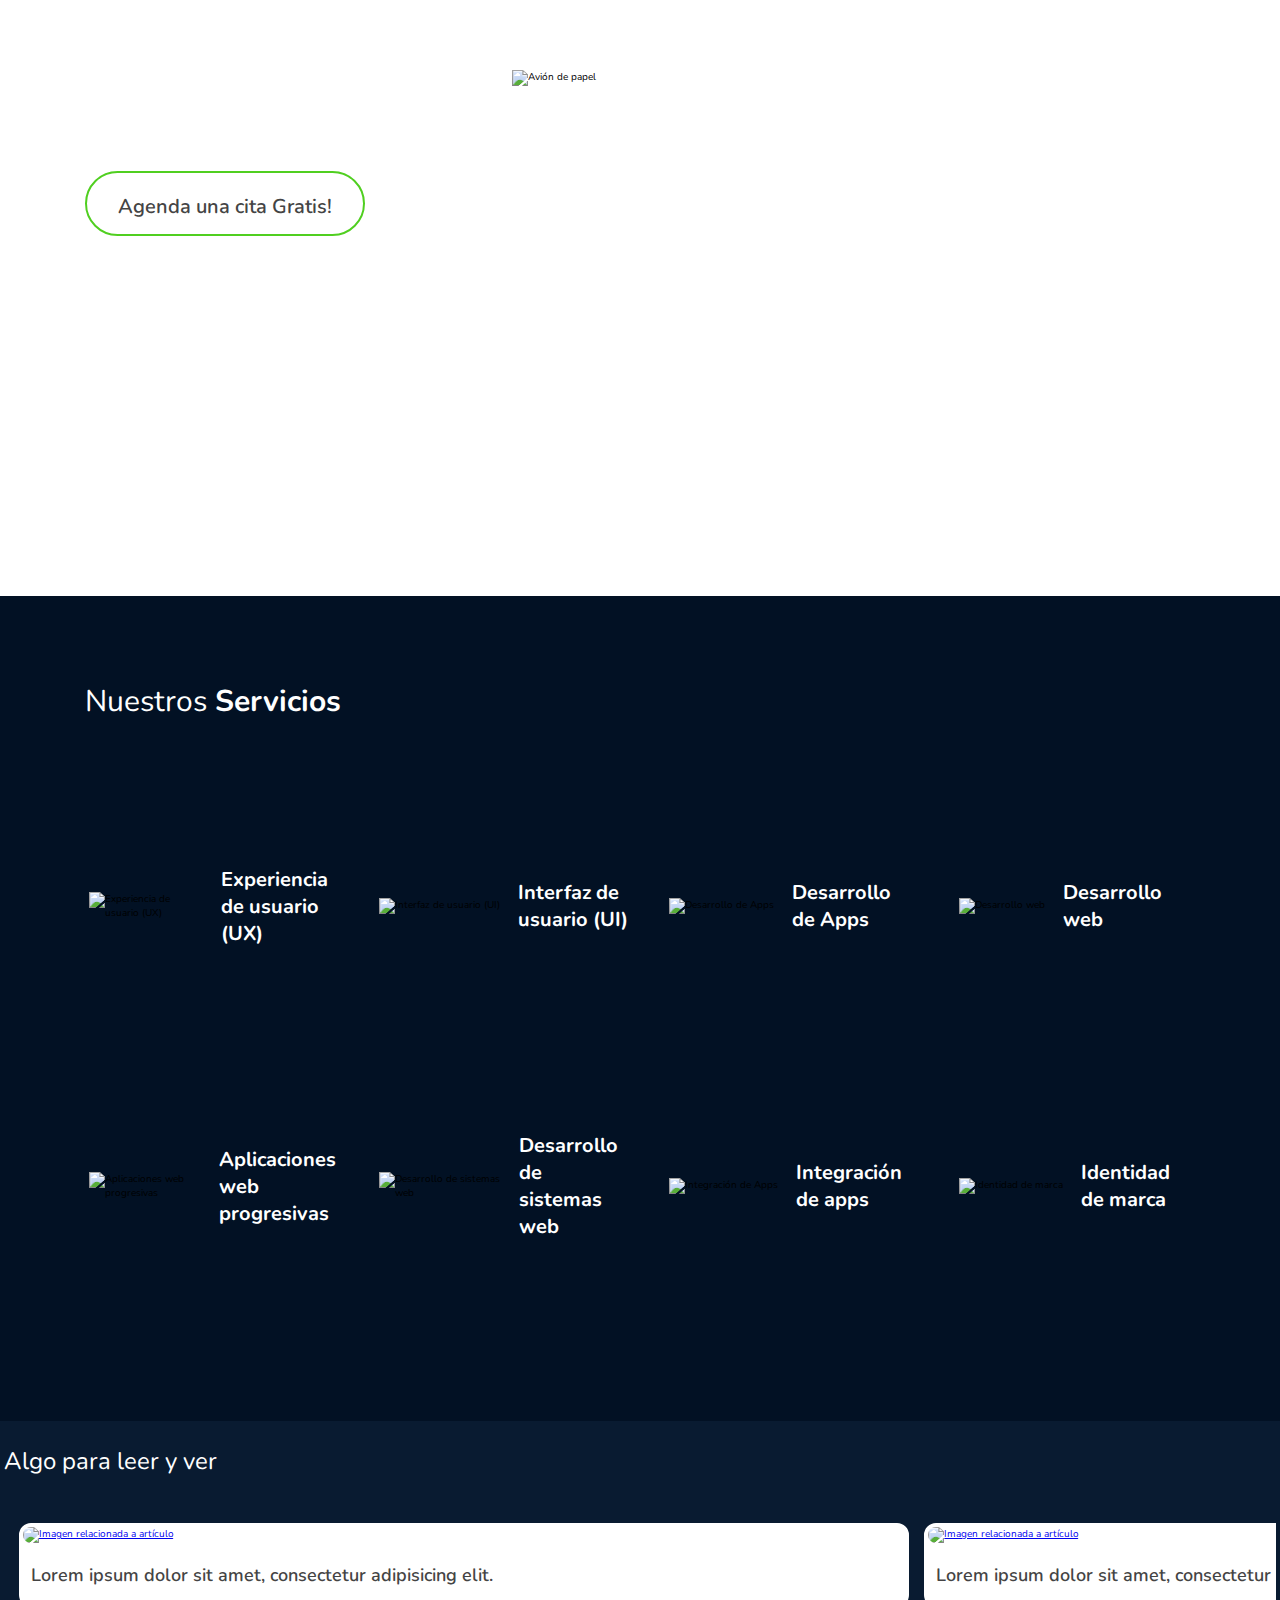
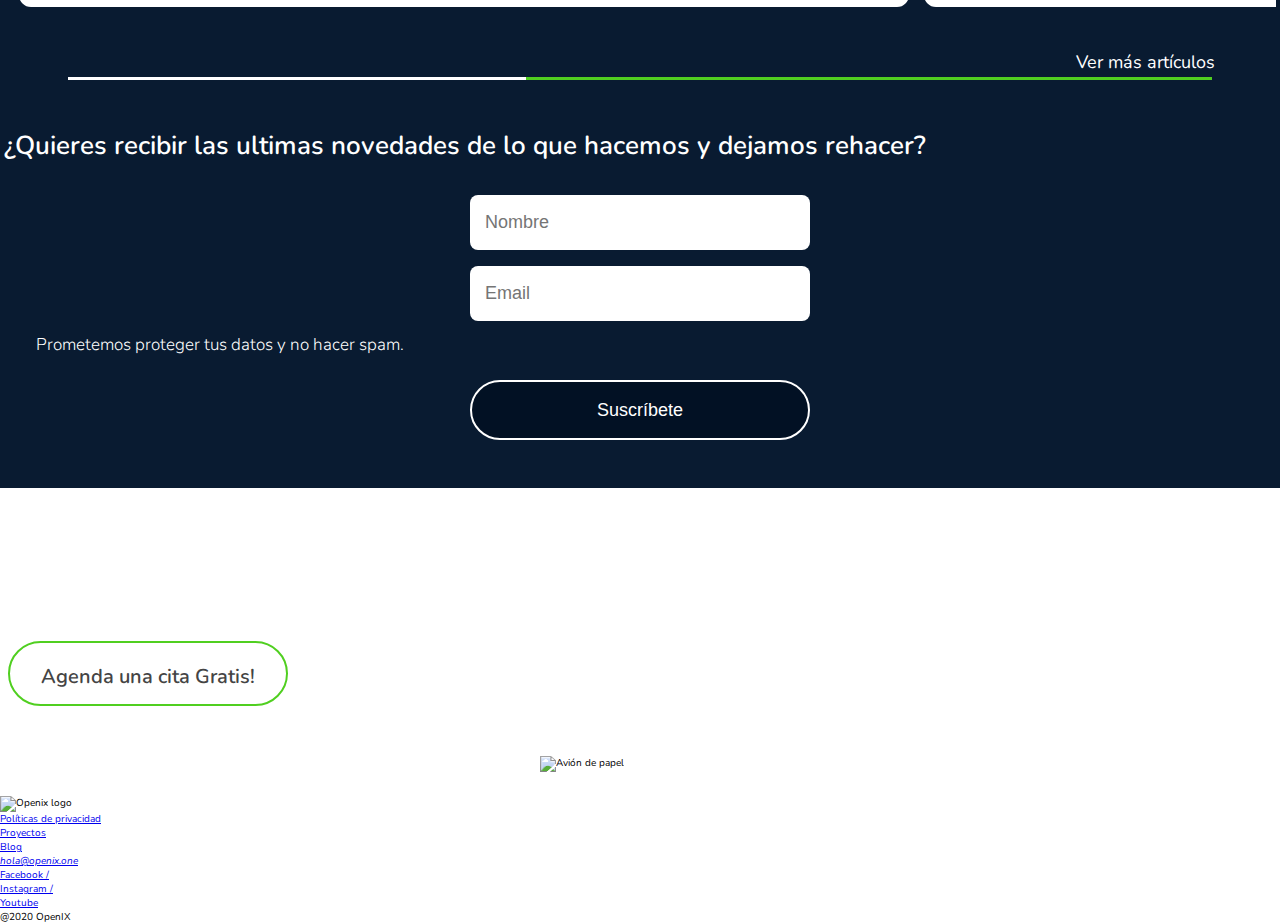
==== commit e428b007: "Media queries 5a sección: services" ====
--- a/index.html
+++ b/index.html
@@ -145,7 +145,7 @@
                             <figure class="services-item-icon">
                                 <img src="./assets/Icons/pictures-icon.svg" alt="Identidad de marca">
                             </figure>
-                            <p class="services-item-text">Identidad de <br />marca</p>
+                            <p class="services-item-text">Identidad <br />de marca</p>
                         </span>
                     </div>
                 </section>
--- a/css/desktop.css
+++ b/css/desktop.css
@@ -17,7 +17,7 @@
     box-shadow: 0px 6px 10px var(--shadows);
 }
 img.logo {
-    width: 150px;
+    width: 200px;
     height: auto;
 }
 div.navbar-right {
@@ -30,92 +30,141 @@
     display: none;
 }
 nav.navbar {
-    padding: 36px 60px;
+    padding: 45px 75px;
 }
 div.options-container {
-    width: 500px;
+    width: 650px;
     display: flex;
     align-items: center;
     justify-content: space-between;
 }
 ul.options-list-container {
     display: flex;
-    gap: 30px;
+    gap: 40px;
 }
 a.option-list-item {
     text-decoration: none;
-    font-size: 1.4rem;
+    font-size: 1.8rem;
     font-weight: var(--Regular);
     color: var(--white);
 }
-a.cta1-1 {
-    width: 170px;
-    height: 35px;
+a.cta1.cta1-1 {
+    width: 200px;
+    height: 40px;
     margin: 0;
-    padding: 8px;
-    font-size: 1rem;
+    padding: 10px;
+    font-size: 1.2rem;
     font-weight: var(--Bold);
 }
 section.hero {
-    padding: 35px 65px;
+    padding: 40px 85px;
 }
 div.info-container {
-    max-width: 415px;
+    max-width: 500px;
     padding: 0;
 }
+h1.info-title {
+    font-size: 3.6rem;
+    line-height: normal;
+}
 p.info {
-    margin-top: 40px;
+    margin-top: 50px;
+    font-size: 2.5rem;
+}
+a.cta1, a.cta2 {
+    margin: 50px 0;
+    width: 280px;
+    height: 65px;
+    padding-top: 20px;
+}
+a.cta2 {
     font-size: 2rem;
 }
-a.cta1 {
-    margin: 40px 0;
-}
 img.hero-image {
-    width: 40%;
-    top: 15%;
-    right: 10%;
+    width: 35%;
+    top: 16%;
+    right: 15%;
 }
 section.cards-section {
-    padding: 57px;
+    padding: 80px;
 }
 h2.cards-header {
-    width: 600px;
-    font-size: 2.4rem;
+    width: 650px;
+    font-size: 2.8rem;
 }
 div.cards-container {
     width: 98%;
     flex-direction: row;
     gap: 15px;
+    justify-content: center;
 }
 article.card {
-    width: 310px;
+    width: 400px;
     padding: 25px 0;
+}
+h3.card-title {
+    margin-top: 30px;
+    font-size: 2.4rem;
+}
+p.card-info {
+    margin-top: 20px;
+    font-size: 2rem;
+}
+a.card-info-link {
+    margin-top: 35px;
+    width: 250px;
+    font-size: 2rem;
 }
 article.card-3 {
     display: block;
 }
+a.cards-button {
+    font-size: 1.8rem;
+}
 section.appointment {
-    padding: 65px 65px;
+    padding: 85px;
     height: 90vh;
 }
 div.appointment-info-container {
-    max-width: 420px;
+    max-width: 480px;
 }
 h2.appointment-info-title {
-    font-size: 2.6rem;
+    line-height: normal;
 }
 p.appointment-info {
-    font-size: 2.6rem;
+    font-size: 2.8rem;
 }
 img.appointment-pic1 {
-    width:  300px;
+    width: 350px;
     top: 35%;
     left: 40%;
 }
 img.appointment-pic2 {
     display: block;
-    width: 200px;
+    width: 250px;
     position: absolute;
-    top: 10%;
-    right: 20%;
+    top: 12%;
+    right: 22%;
+}
+section.services {
+    padding: 85px;
+}
+p.services-header {
+    font-size: 3rem;
+    margin-bottom: 12px;
+}
+p.services-item-text {
+    font-size: 2rem;
+}
+div.services-container {
+    width: 100%;
+    height: 60vh;
+    grid-template-columns: repeat(4, 240px);
+    grid-template-rows: repeat(2, 1fr);
+    grid-auto-flow: row;
+    justify-content: space-between;
+    align-content: space-between;
+    overflow-x: inherit;
+    overscroll-behavior-x: none;
+    scroll-snap-type: none;
 }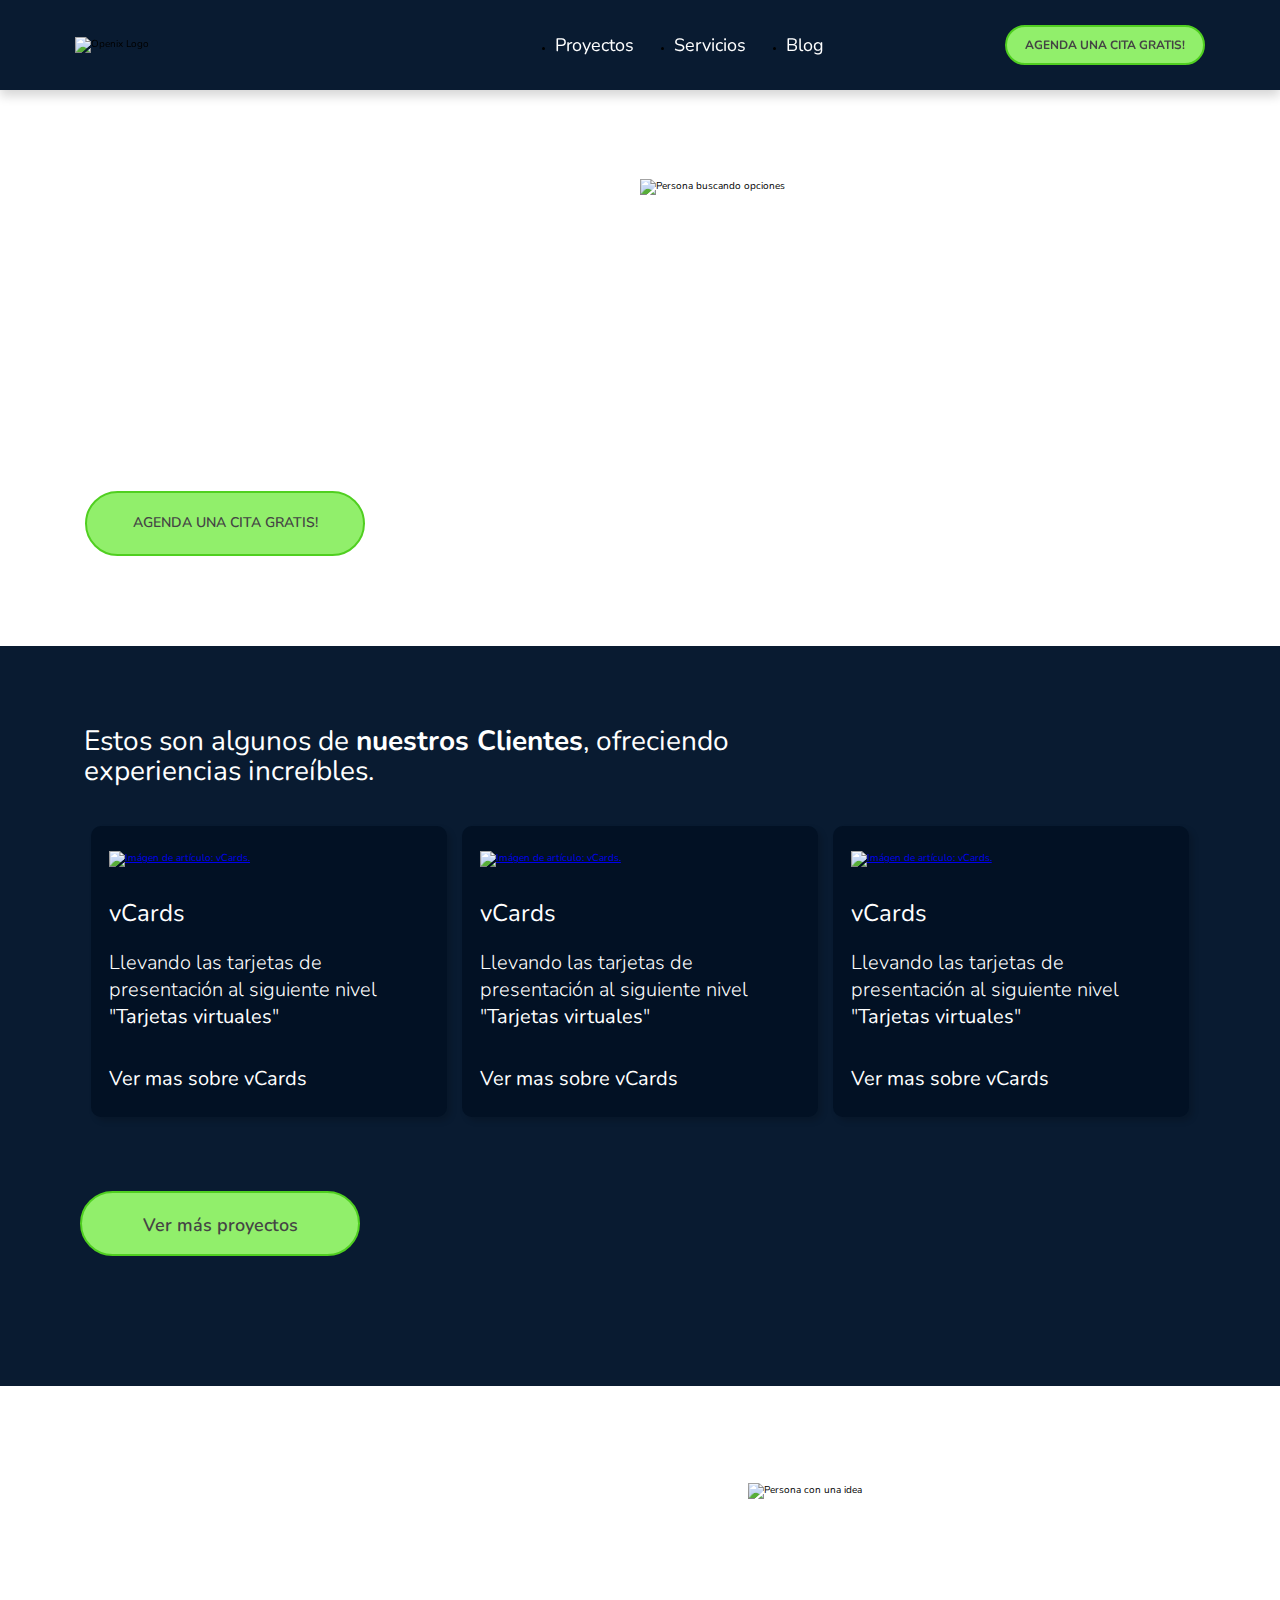
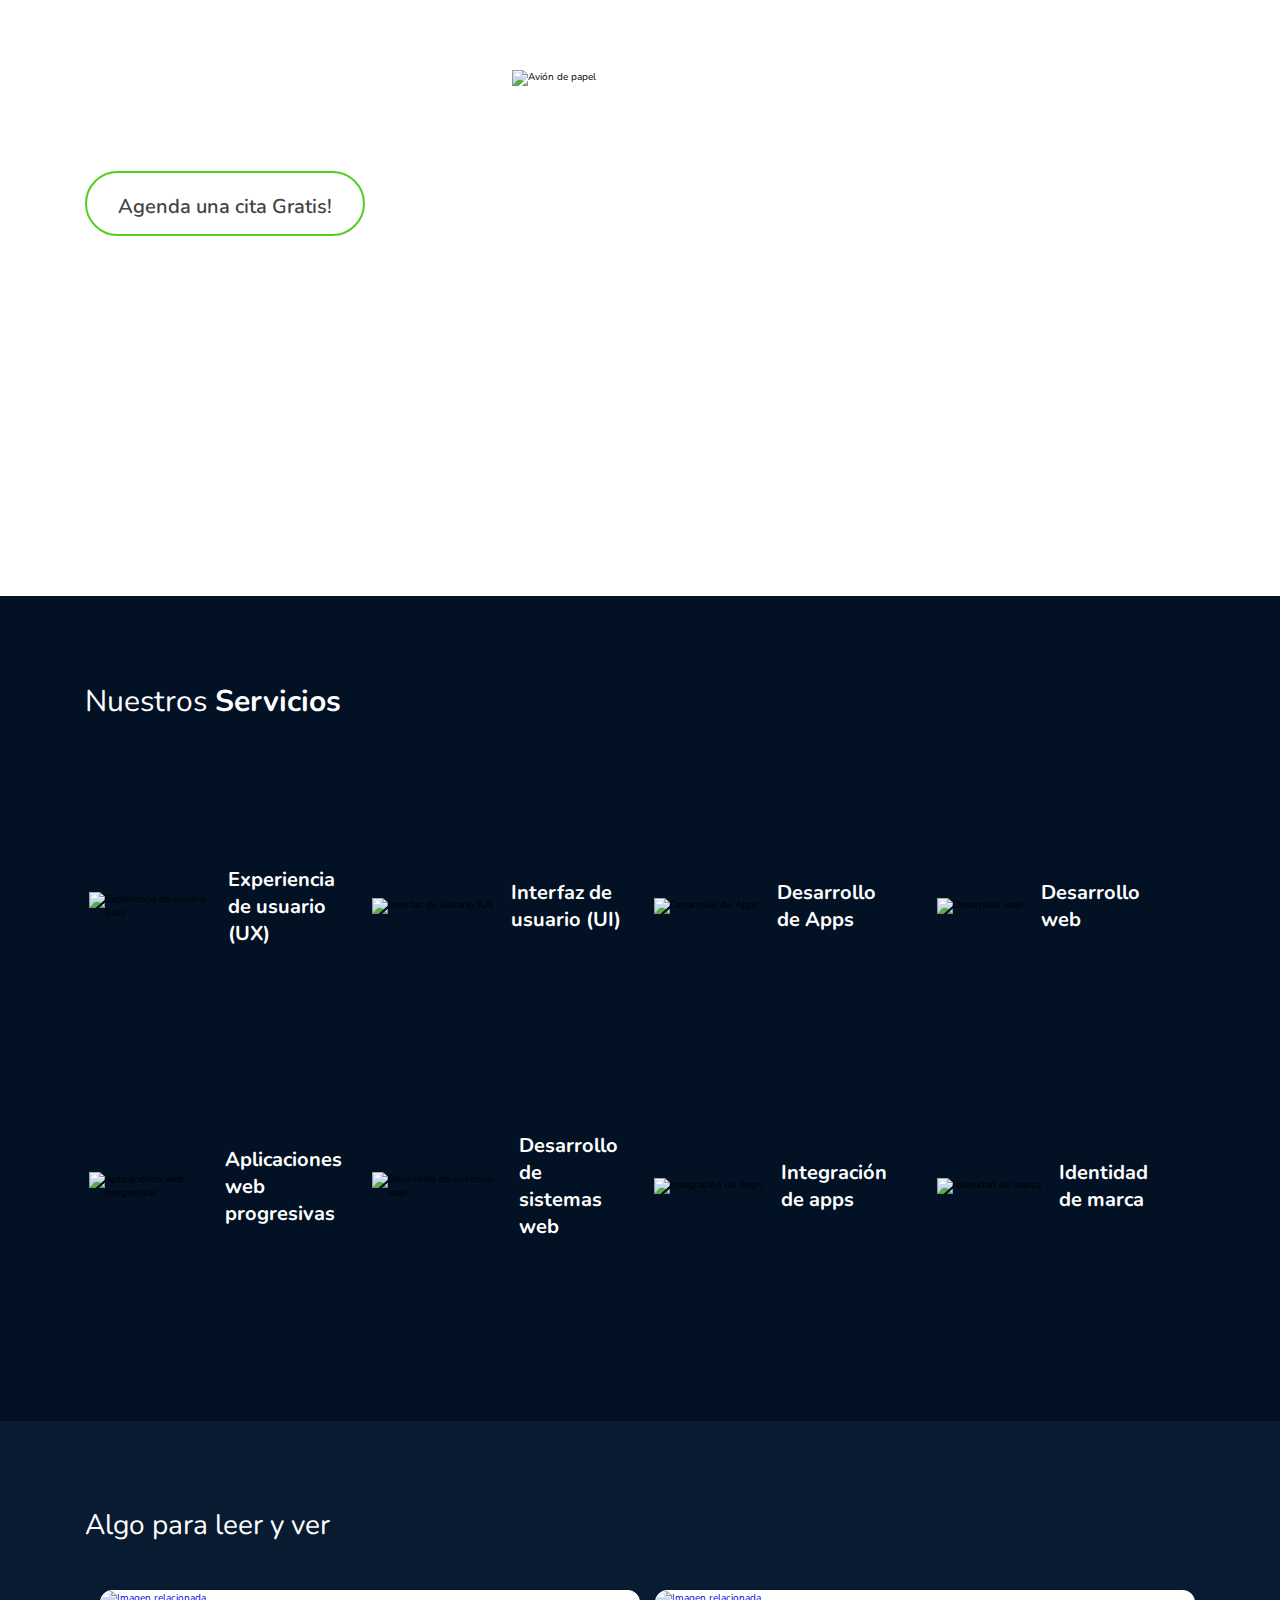
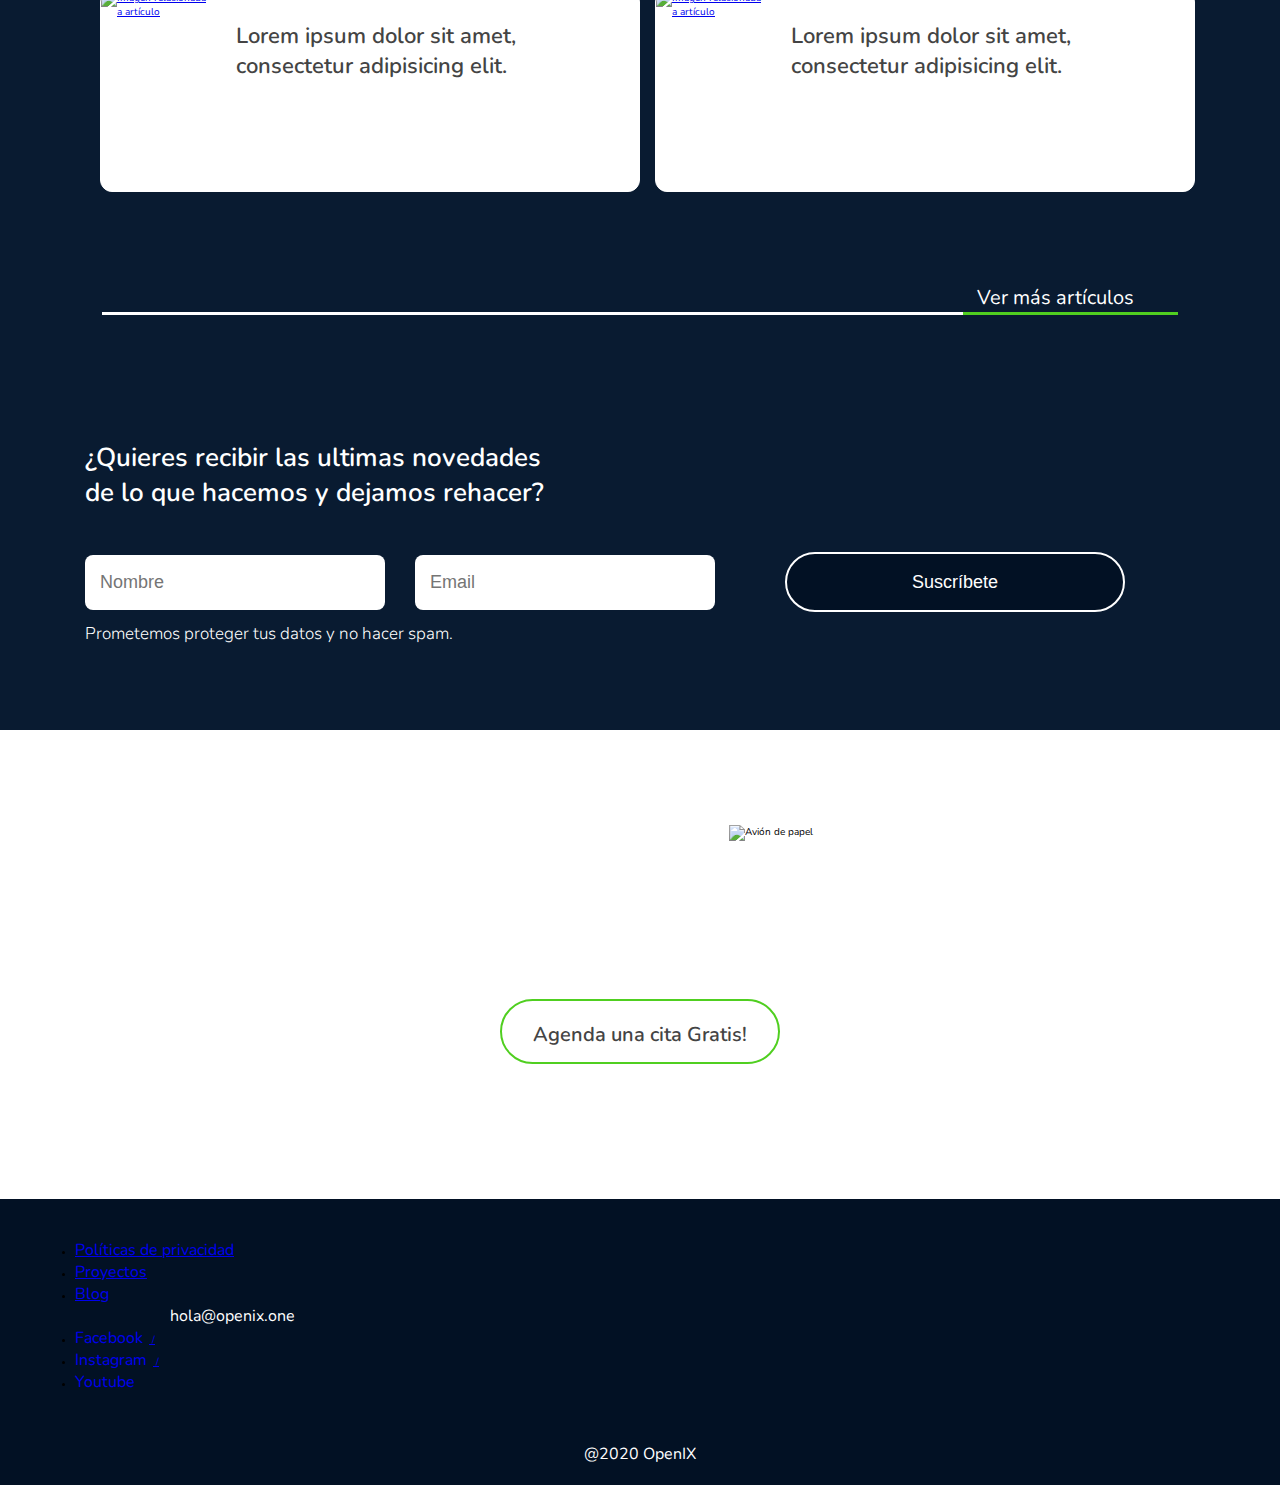
==== commit 5bbe231d: "Detalles finales página principal e inicio página proyectos" ====
--- a/index.html
+++ b/index.html
@@ -19,8 +19,8 @@
                     <div class="navbar-right">
                         <div class="options-container">
                             <ul class="options-list-container">
-                                <li><a href="/" class="option-list-item">Proyectos</a></li>
-                                <li><a href="/" class="option-list-item">Servicios</a></li>
+                                <li><a href="/proyectos.html" class="option-list-item">Proyectos</a></li>
+                                <li><a href="#services" class="option-list-item">Servicios</a></li>
                                 <li><a href="/" class="option-list-item">Blog</a></li>
                             </ul>
                             <a href="/" class="cta1 cta1-1">AGENDA UNA CITA GRATIS!</a>
@@ -83,7 +83,7 @@
                                 </div>
                             </article>
                         </div>
-                        <a href="/" class="cards-button cta1">Ver más proyectos</a>
+                        <a href="/proyectos.html" class="cards-button cta1">Ver más proyectos</a>
                     </div>
                 </section>
                 <section class="appointment">
@@ -95,7 +95,7 @@
                     <img src="./assets/pictures/paper-plane-left.svg" alt="Avión de papel" class="appointment-pic1">
                     <img src="./assets/pictures/idea-man.svg" alt="Persona con una idea" class="appointment-pic2">
                 </section>
-                <section class="services">
+                <section class="services" id="services">
                     <p class="services-header">Nuestros <strong>Servicios</strong></p>
                     <figure class="green-line line2"></figure>
                     <div class="services-container">
@@ -155,7 +155,7 @@
                     <div class="articles-container">
                         <article class="article">
                             <div class="article-info-container">
-                                <a href="/">
+                                <a href="/" class="article-image-container">
                                     <img src="./assets/pictures/proyecto 1.svg" alt="Imagen relacionada a artículo" class="article-image">
                                 </a>
                                 <a href="/" class="article-link">
@@ -166,7 +166,7 @@
                         </article>
                         <article class="article">
                             <div class="article-info-container">
-                                <a href="/">
+                                <a href="/" class="article-image-container">
                                     <img src="./assets/pictures/Proyecto 2.svg" alt="Imagen relacionada a artículo" class="article-image">
                                 </a>
                                 <a href="/" class="article-link">
@@ -186,11 +186,13 @@
                     <h3 class="subscription-title">¿Quieres recibir las ultimas novedades de lo que hacemos y dejamos rehacer?</h3>
                     <figure class="green-line line2"></figure>
                     <form action="/" class="form-container">
-                        <div class="form-input-container">
-                            <input type="text" name="Name" id="name" placeholder="Nombre" autocomplete="name" required>
-                            <input type="email" name="Email" id="email" placeholder="Email" autocomplete="email" required>
+                        <div class="form-inputs-container">
+                            <div class="form-input-container">
+                                <input type="text" name="Name" id="name" placeholder="Nombre" autocomplete="name" required>
+                                <input type="email" name="Email" id="email" placeholder="Email" autocomplete="email" required>
+                            </div>
+                            <p class="form-legend">Prometemos proteger tus datos y no hacer spam.</p>
                         </div>
-                        <p class="form-legend">Prometemos proteger tus datos y no hacer spam.</p>
                         <button type="submit" class="form-submit-bottom">Suscríbete</button>
                     </form>
                 </section>
@@ -205,34 +207,34 @@
             </main>
             <footer class="footer">
                 <img src="./assets/pictures/logo W.svg" alt="Openix logo" class="logo-footer">
-                    <div class="contact-info-container">
-                        <ul class="about-us-info-container">
-                            <li><a href="/" class="about-us-info">Políticas de privacidad</a></li>
-                            <li><a href="/" class="about-us-info">Proyectos</a></li>
-                            <li><a href="/" class="about-us-info">Blog</a></li>
-                        </ul>
-                        <address class="email">
-                            <a href="mailto:hola@openix.one">hola@openix.one</a>
-                        </address>
-                        <ul class="social-media">
-                            <li><a href="/" class="social-media-item">
-                                    <figure class="social-media-icon facebook"></figure>
-                                    <span class="social-media-text">Facebook</span> /
-                                </a>
-                            </li>
-                            <li><a href="/" class="social-media-item">
-                                    <figure class="social-media-icon instagram"></figure>
-                                    <span class="social-media-text">Instagram</span> /
-                                </a>
-                            </li>
-                            <li><a href="/" class="social-media-item">
-                                    <figure class="social-media-icon youtube"></figure>
-                                    <span class="social-media-text">Youtube</span>
-                                </a>
-                            </li>
-                        </ul>
-                    </div>
-                    <p class="footer-text">@2020 OpenIX</p>
+                <div class="contact-info-container">
+                    <ul class="about-us-info-container">
+                        <li><a href="/" class="about-us-info">Políticas de privacidad</a></li>
+                        <li><a href="/" class="about-us-info">Proyectos</a></li>
+                        <li><a href="/" class="about-us-info">Blog</a></li>
+                    </ul>
+                    <address class="email">
+                        <a href="mailto:hola@openix.one">hola@openix.one</a>
+                    </address>
+                    <ul class="social-media">
+                        <li><a href="/" class="social-media-item">
+                                <figure class="social-media-icon facebook"></figure>
+                                <span class="social-media-text">Facebook</span> /
+                            </a>
+                        </li>
+                        <li><a href="/" class="social-media-item">
+                                <figure class="social-media-icon instagram"></figure>
+                                <span class="social-media-text">Instagram</span> /
+                            </a>
+                        </li>
+                        <li><a href="/" class="social-media-item">
+                                <figure class="social-media-icon youtube"></figure>
+                                <span class="social-media-text">Youtube</span>
+                            </a>
+                        </li>
+                    </ul>
+                </div>
+                <p class="footer-text">@2020 OpenIX</p>
             </footer>
         </body>
     </html>--- a/css/desktop.css
+++ b/css/desktop.css
@@ -159,7 +159,7 @@
 div.services-container {
     width: 100%;
     height: 60vh;
-    grid-template-columns: repeat(4, 240px);
+    grid-template-columns: repeat(4, 1fr);
     grid-template-rows: repeat(2, 1fr);
     grid-auto-flow: row;
     justify-content: space-between;
@@ -167,4 +167,147 @@
     overflow-x: inherit;
     overscroll-behavior-x: none;
     scroll-snap-type: none;
+}
+span.services-item {
+    width: auto;
+    min-width: 215px;
+}
+section.articles {
+    padding: 85px;
+}
+h3.articles-title {
+    font-size: 2.8rem;
+}
+div.articles-container {
+    justify-content: center;
+    overflow: inherit;
+    overscroll-behavior-x: none;
+    scroll-snap-type: none;
+}
+div.article-info-container {
+    display: flex;
+}
+a.article-image-container {
+    display: block;
+    height: 200px;
+}
+article.article {
+    border: 1px solid var(--white);
+    width: 600px;
+    min-width: 0;
+}
+img.article-image {
+    width: 250px;
+    height: 200px;
+    object-fit: cover;
+    border-bottom-right-radius: 0;
+    border-top-right-radius: 0;
+}
+a.article-link {
+    display: flex;
+    flex-direction: column;
+}
+h4.article-title {
+    margin: 10px 20px;
+    font-size: 2.2rem;
+    width: 69%;
+}
+a.see-more-link {
+    margin-top: 90px;
+}
+p.see-more-text {
+    font-size: 2rem;
+}
+figure.gradient-line {
+    margin: 0 auto;
+    width: 97%;
+    height: 3px;
+    background-image: linear-gradient(90deg,var(--white) 80%, var(--green) 40%);
+}
+section.subscription {
+    padding: 40px 85px 85px 85px;
+}
+h3.subscription-title {
+    width: 480px;
+}
+div.form-input-container {
+    flex-direction: row;
+    width: 100%;
+    gap: 30px;
+}
+form.form-container {
+    display: flex;
+    align-items: baseline;
+}
+div.form-input-container input {
+    width: 300px;
+    max-width: 350px;
+    min-width: 300px;
+    height: 55px;
+}
+p.form-legend {
+    width: initial;
+}
+section.pre-footer {
+    padding: 85px;
+    position: relative;
+}
+p.pre-footer-title {
+    text-align: center;
+    font-size: 3.2rem;
+}
+p.pre-footer-text {
+    font-size: 3rem;
+    text-align: center;
+}
+a.cta2-1 {
+    margin: 0 auto;
+}
+p.pre-footer-title,
+p.pre-footer-text,
+a.cta2-1 {
+    margin-bottom: 50px;
+}
+img.pre-footer-pic {
+    width: 400px;
+    position: absolute;
+    top: 10px;
+    left: 58%;
+}
+footer.footer {
+    padding: 40px 75px 20px 75px;
+    background-color: var(--dark-blue);
+}
+img.logo-footer {
+    display: none;
+}
+div.contact-info-container {
+    height: auto;
+    flex-direction: row;
+    align-items: center;
+    margin-bottom: 50px;
+}
+a.about-us-info {
+    font-size: 1.6rem;
+}
+span.social-media-text {
+    display: inline-block;
+    font-size: 1.6rem;
+    margin-right: 6px;
+}
+address.email {
+    display: block;
+    margin-left: 95px;
+    font-style: normal;
+}
+address.email a {
+    text-decoration: none;
+    font-size: 1.6rem;
+    color: var(--white);
+}
+p.footer-text {
+    display: block;
+    font-size: 1.6rem;
+    color: var(--white);
+    text-align: center;
 }